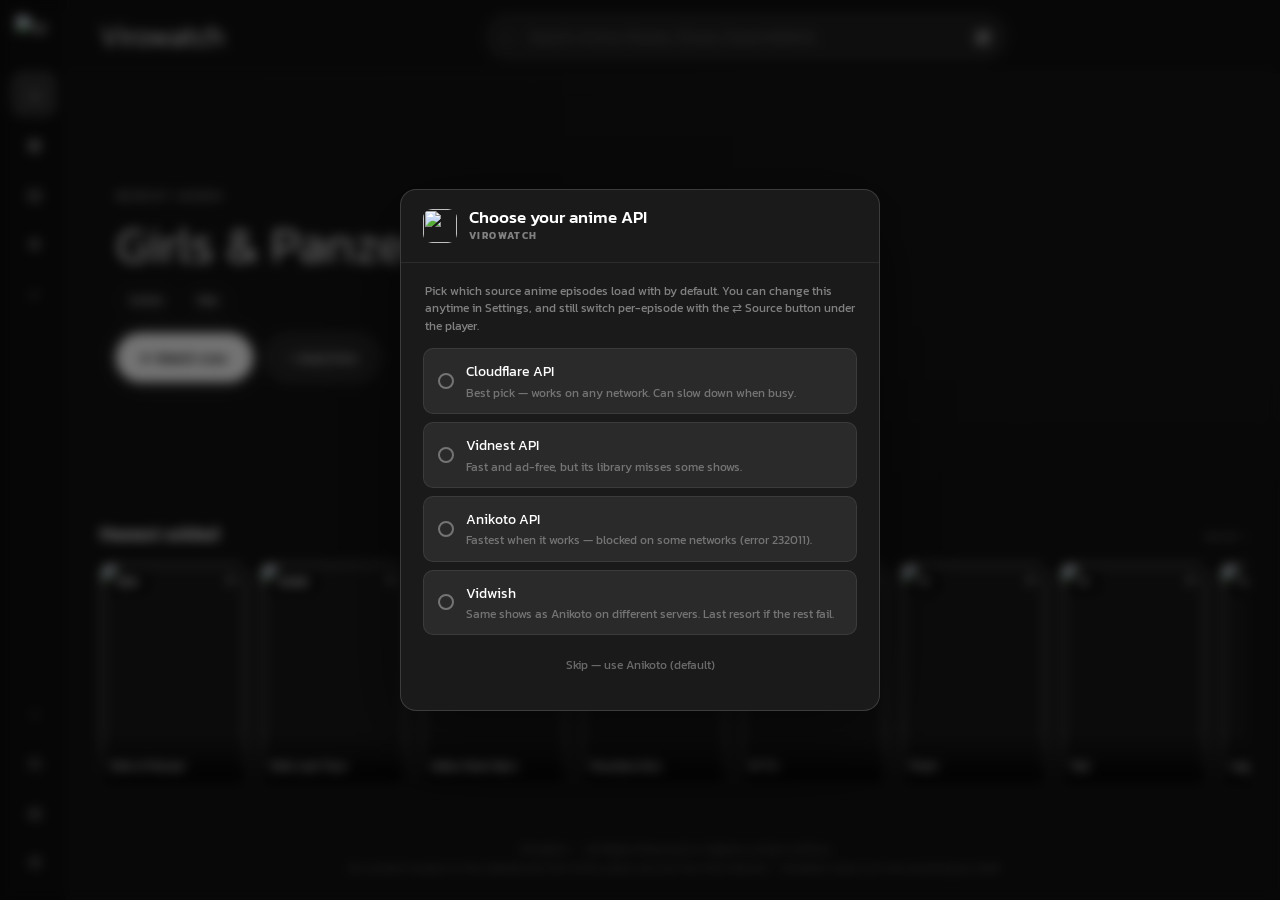
==== index.html @ 4e92940a "Add files via upload" ====
﻿<!doctype html>
<html lang="en">
    <head>
        <meta charset="UTF-8" />
        <meta name="referrer" content="no-referrer" />
        <meta name="viewport" content="width=device-width, initial-scale=1.0" />
        <title>Virowatch</title>
        <meta name="description" content="Watch anime, movies, and shows free — no signup. Stream everything in one place." />
        <meta property="og:type" content="website" />
        <meta property="og:site_name" content="Virowatch" />
        <meta property="og:title" content="Virowatch" />
        <meta property="og:description" content="Watch anime, movies, and shows free — no signup. Stream everything in one place." />
        <meta property="og:image" content="https://i.ibb.co/HfcvRBMD/virowatch-discord-icon-512.png" />
        <meta property="og:url" content="https://YOUR-USERNAME.github.io/YOUR-REPO/" />
        <meta name="theme-color" content="#121212" />
        <meta name="twitter:card" content="summary" />
        <meta name="twitter:title" content="Virowatch" />
        <meta name="twitter:description" content="Watch anime, movies, and shows free — no signup. Stream everything in one place." />
        <meta name="twitter:image" content="https://i.ibb.co/HfcvRBMD/virowatch-discord-icon-512.png" />
        <link rel="icon" href="https://i.ibb.co/HfcvRBMD/virowatch-discord-icon-512.png" />
        <link id="themeStylesheet" rel="stylesheet" href="virostyle.css" />
        <link rel="stylesheet" href="stylegui.css?v=8" />
        <script>
            (function () {
                var link = document.getElementById("themeStylesheet");
                if (!link) return;
                var THEME_HREF = {
                    auto: null,
                    "desktop-dark": "virostyle.css",
                    "desktop-light": "virostyle-light.css",
                    "mobile-dark": "virostyle2.css",
                    "mobile-light": "virostyle2-light.css",
                };
                function isMobileViewport() {
                    var w = window.innerWidth,
                        h = window.innerHeight;
                    return w <= 768 || w / h <= 9 / 16;
                }
                function resolveHref(key) {
                    if (key === "auto") {
                        return isMobileViewport()
                            ? "virostyle2.css"
                            : "virostyle.css";
                    }
                    // If it's a built-in key, map it to the file. Otherwise, treat it as a custom file path from the Style GUI.
                    return THEME_HREF[key] !== undefined
                        ? THEME_HREF[key]
                        : key;
                }
                var saved = localStorage.getItem("theme");
                if (!saved) {
                    // Removed the strict check so custom GUI paths are allowed
                    saved = "auto";
                    localStorage.setItem("theme", saved);
                }
                link.href = resolveHref(saved);
                // Home UI reads this to pick light/dark design tokens
                document.documentElement.setAttribute(
                    "data-vw-theme",
                    link.getAttribute("href") || "",
                );
            })();
        </script>
        <link
            rel="icon"
            href="https://i.ibb.co/HfcvRBMD/virowatch-discord-icon-512.png"
            type="image/png"
        />
        <link
            href="https://fonts.googleapis.com/css2?family=Kanit:wght@100;300;400;500;700&family=Rajdhani:wght@300;500;700&display=swap"
            rel="stylesheet"
        />
        <link rel="stylesheet" href="virohome.css?v=13" />
        <link rel="stylesheet" href="custom-player.css?v=4" />
        <link rel="stylesheet" href="vitv.css" />
    </head>
    <body>
        <!-- ── Settings popup (replaces the old slide-in sidebar) ── -->
        <div id="vwSettings" class="vws-overlay" aria-hidden="true">
            <div
                class="vws-modal"
                role="dialog"
                aria-modal="true"
                aria-label="Settings"
            >
                <div class="vws-header">
                    <img
                        src="https://i.ibb.co/HfcvRBMD/virowatch-discord-icon-512.png"
                        alt=""
                        class="vws-logo"
                    />
                    <div>
                        <div class="vws-title">Settings</div>
                        <div class="vws-sub">Virowatch</div>
                    </div>
                    <button
                        id="vwSettingsClose"
                        type="button"
                        class="vws-close"
                        aria-label="Close"
                    >
                        ×
                    </button>
                </div>
                <nav class="vws-body" id="vwSettingsNav">
                    <div class="vws-section">
                        <span class="app-sidebar-theme-label"
                            >🎨 Appearance</span
                        >
                        <div class="sg-search-wrap">
                            <svg
                                class="sg-search-icon"
                                viewBox="0 0 20 20"
                                fill="none"
                                xmlns="http://www.w3.org/2000/svg"
                            >
                                <circle
                                    cx="8.5"
                                    cy="8.5"
                                    r="5.5"
                                    stroke="currentColor"
                                    stroke-width="1.6"
                                />
                                <line
                                    x1="13"
                                    y1="13"
                                    x2="16.5"
                                    y2="16.5"
                                    stroke="currentColor"
                                    stroke-width="1.6"
                                    stroke-linecap="round"
                                />
                            </svg>
                            <input
                                type="text"
                                id="sgSearch"
                                class="sg-search"
                                placeholder="Search styles…"
                                autocomplete="off"
                                spellcheck="false"
                            />
                        </div>
                        <div id="sgGrid" class="sg-grid"></div>
                    </div>
                    <div class="vws-section">
                        <span class="app-sidebar-theme-label">Custom CSS</span>
                        <input
                            type="file"
                            id="app-custom-css-file"
                            accept=".css,text/css"
                            class="app-custom-css-file-input"
                            hidden
                        />
                        <button
                            type="button"
                            id="app-import-css-btn"
                            class="app-sidebar-import-btn"
                        >
                            Import CSS file
                        </button>
                        <div
                            id="app-custom-css-list"
                            class="app-sidebar-custom-list"
                        ></div>
                    </div>
                    <div class="vws-section">
                        <span class="app-sidebar-theme-label"
                            >▶ Anime API</span
                        >
                        <div class="vws-api-hint">
                            Which source anime episodes load with by default.
                            You can still switch per-episode with the buttons
                            under the player.
                        </div>
                        <div class="vws-api-list" id="vwApiList">
                            <button
                                type="button"
                                class="vws-api-opt"
                                data-api="cloudflare"
                            >
                                <span class="vws-api-radio"></span>
                                <span class="vws-api-text">
                                    <span class="vws-api-name"
                                        >Cloudflare API</span
                                    >
                                    <span class="vws-api-desc"
                                        >Best pick — works on any network. Can
                                        slow down when busy.</span
                                    >
                                </span>
                            </button>
                            <button
                                type="button"
                                class="vws-api-opt"
                                data-api="vidnest"
                            >
                                <span class="vws-api-radio"></span>
                                <span class="vws-api-text">
                                    <span class="vws-api-name"
                                        >Vidnest API</span
                                    >
                                    <span class="vws-api-desc"
                                        >Fast and ad-free, but its library
                                        misses some shows.</span
                                    >
                                </span>
                            </button>
                            <button
                                type="button"
                                class="vws-api-opt"
                                data-api="anikoto"
                            >
                                <span class="vws-api-radio"></span>
                                <span class="vws-api-text">
                                    <span class="vws-api-name"
                                        >Anikoto API</span
                                    >
                                    <span class="vws-api-desc"
                                        >Fastest when it works — blocked on
                                        some networks (error 232011).</span
                                    >
                                </span>
                            </button>
                            <button
                                type="button"
                                class="vws-api-opt"
                                data-api="vidwish"
                            >
                                <span class="vws-api-radio"></span>
                                <span class="vws-api-text">
                                    <span class="vws-api-name"
                                        >Vidwish</span
                                    >
                                    <span class="vws-api-desc"
                                        >Same shows as Anikoto on different
                                        servers. Last resort if the rest
                                        fail.</span
                                    >
                                </span>
                            </button>
                        </div>
                    </div>
                    <div class="vws-section">
                        <span class="app-sidebar-theme-label"
                            >📡 Live sports</span
                        >
                        <label class="vws-toggle-row" for="pitsportAutoToggle">
                            <span class="vws-toggle-text">
                                <span class="vws-toggle-title"
                                    >Auto-load PitSport</span
                                >
                                <span class="vws-toggle-sub"
                                    >Fetch live sports on startup. Off = loads
                                    the first time you open PitSport
                                    Live.</span
                                >
                            </span>
                            <input
                                type="checkbox"
                                id="pitsportAutoToggle"
                                class="vws-switch"
                            />
                        </label>
                    </div>
                    <div class="vws-section">
                        <span class="app-sidebar-theme-label"
                            >▸ Continue watching</span
                        >
                        <label class="vws-toggle-row" for="cwCountInput">
                            <span class="vws-toggle-text">
                                <span class="vws-toggle-title"
                                    >Items in the rail</span
                                >
                                <span class="vws-toggle-sub"
                                    >How many Continue watching entries the
                                    left rail shows. Default is
                                    3.</span
                                >
                            </span>
                            <input
                                type="number"
                                id="cwCountInput"
                                class="vws-num"
                                min="1"
                                step="1"
                            />
                        </label>
                        <label class="vws-toggle-row" for="autoResumeToggle">
                            <span class="vws-toggle-text">
                                <span class="vws-toggle-title"
                                    >Resume where you left off</span
                                >
                                <span class="vws-toggle-sub"
                                    >Opening a title you've watched before
                                    (search, grids, watchlist) jumps straight
                                    back to your last episode instead of
                                    episode 1.</span
                                >
                            </span>
                            <input
                                type="checkbox"
                                id="autoResumeToggle"
                                class="vws-switch"
                            />
                        </label>
                    </div>
                    <div class="vws-section">
                        <span class="app-sidebar-theme-label"
                            >⚗️ Experimental</span
                        >
                        <label class="vws-toggle-row" for="epGridToggle">
                            <span class="vws-toggle-text">
                                <span class="vws-toggle-title"
                                    >Episode block grid</span
                                >
                                <span class="vws-toggle-sub"
                                    >Shows with 30+ episodes show episodes as
                                    #1 #2… blocks instead of names, so you can
                                    jump to a specific one faster.
                                    Experimental.</span
                                >
                            </span>
                            <input
                                type="checkbox"
                                id="epGridToggle"
                                class="vws-switch"
                            />
                        </label>
                    </div>
                    <div class="vws-section">
                        <span class="app-sidebar-theme-label"
                            >📺 TV mode</span
                        >
                        <label class="vws-toggle-row" for="tvModeToggle">
                            <span class="vws-toggle-text">
                                <span class="vws-toggle-title"
                                    >Remote navigation (TV / console)</span
                                >
                                <span class="vws-toggle-sub"
                                    >Arrows move the highlight, OK selects.
                                    Hold any button ~4 seconds to reset back
                                    to the home page if you get stuck.</span
                                >
                            </span>
                            <input
                                type="checkbox"
                                id="tvModeToggle"
                                class="vws-switch"
                            />
                        </label>
                    </div>
                    <div class="vws-section">
                        <span class="app-sidebar-theme-label">Links</span>
                        <a
                            href="https://discord.gg/jdKvsPWNme"
                            target="_blank"
                            rel="noopener"
                            class="app-sidebar-import-btn app-sidebar-content-request"
                        >
                            <span
                                class="app-sidebar-btn-icon"
                                aria-hidden="true"
                            >
                                <img
                                    src="https://i.ibb.co/HfcvRBMD/virowatch-discord-icon-512.png"
                                    alt=""
                                />
                            </span>
                            <span class="app-sidebar-btn-text"
                                >Content Request</span
                            >
                        </a>
                        <button
                            onclick="refreshPage()"
                            type="button"
                            class="app-sidebar-import-btn"
                        >
                            Hard Refresh
                        </button>
                        <div class="bottom-text">
                            Press if New Content doesnt show up
                        </div>
                        <script>
                            function refreshPage() {
                                window.location.reload(true);
                            }
                        </script>
                    </div>
                    <div class="vws-section vws-legal">
                        <span class="app-sidebar-theme-label"
                            >⚖ Legal &amp; contact</span
                        >
                        <p class="vws-legal-text">
                            Virowatch does not host, own, upload or store any
                            of the content shown on this site. All media is
                            provided and hosted by third-party services, and
                            all metadata (titles, posters, descriptions) comes
                            from public APIs such as AniList and TMDB.
                            Virowatch has no control over, and assumes no
                            responsibility for, content hosted by those
                            third parties.
                        </p>
                        <p class="vws-legal-text">
                            Copyright holders: if you believe content
                            accessible through this site infringes your
                            rights and want it removed (DMCA / takedown
                            requests), or for any other legal inquiry,
                            contact us and we will respond as soon as
                            possible.
                        </p>
                        <a
                            href="mailto:Virowatch19@inbox.lv?subject=Takedown%20request"
                            class="app-sidebar-import-btn vws-legal-mail"
                        >
                            <span
                                class="app-sidebar-btn-icon"
                                aria-hidden="true"
                                >✉</span
                            >
                            <span class="app-sidebar-btn-text"
                                >Virowatch19@inbox.lv</span
                            >
                        </a>
                        <div class="bottom-text">
                            Takedown &amp; copyright contact — include the
                            title and a link to the content in question.
                        </div>
                    </div>
                    <!-- watchlist.js appends its Watchlist section here -->
                </nav>
            </div>
        </div>

        <!-- ── Slim rail — hover to expand; continue watching lives here ── -->
        <nav class="rail">
            <div class="rail-brand" id="railBrand">
                <img
                    src="https://i.ibb.co/HfcvRBMD/virowatch-discord-icon-512.png"
                    alt="Virowatch"
                />
                <span class="rail-label">Virowatch</span>
            </div>
            <button
                class="rail-item active"
                id="railHomeBtn"
                data-rail-id="home"
                type="button"
                title="Home"
            >
                <span class="icon">⌂</span
                ><span class="rail-label">Home</span>
            </button>
            <button
                class="rail-item"
                data-cat="lunora"
                type="button"
                title="Movies"
            >
                <span class="icon">▣</span
                ><span class="rail-label">Movies</span>
            </button>
            <button
                class="rail-item"
                data-cat="shows"
                type="button"
                title="TV Shows"
            >
                <span class="icon">▤</span
                ><span class="rail-label">TV Shows</span>
            </button>
            <button
                class="rail-item"
                data-cat="anime"
                type="button"
                title="Anime"
            >
                <span class="icon">❋</span
                ><span class="rail-label">Anime</span>
            </button>
            <button
                class="rail-item"
                id="railWatchlistBtn"
                data-rail-id="watchlist"
                type="button"
                title="Watchlist"
            >
                <span class="icon">✓</span
                ><span class="rail-label">Watchlist</span>
            </button>

            <!-- continue watching (filled by virohome.js) -->
            <div class="rail-cw" id="railCw" style="display: none">
                <div class="rail-cw-head">
                    <span class="rail-label">Continue watching</span>
                    <span class="collapsed-icon">▶</span>
                </div>
                <div class="rail-cw-items" id="railCwItems"></div>
            </div>

            <div class="rail-spacer"></div>
            <button
                class="rail-item"
                id="railAniListBtn"
                type="button"
                title="AniList account"
            >
                <span class="icon" id="railAniListIcon">◍</span
                ><span class="rail-label" id="railAniListLabel">AniList</span>
            </button>
            <button
                class="rail-item"
                id="railSettingsBtn"
                type="button"
                title="Settings &amp; themes"
            >
                <span class="icon">⚙</span
                ><span class="rail-label">Settings &amp; themes</span>
            </button>
        </nav>

        <div class="main">
            <!-- ── Sticky header ── -->
            <header class="header">
                <span class="brand" id="headerBrand">Virowatch</span>
                <div class="search-area">
                    <div class="search-field">
                        <span class="glass">⌕</span>
                        <input
                            type="text"
                            id="searchInput"
                            placeholder="Search Anime, Movies, Shows, Paste IMDB ID..."
                        />
                        <button
                            id="searchClear"
                            class="search-clear-btn"
                            type="button"
                            aria-label="Clear search"
                        >
                            ×
                        </button>
                    </div>
                </div>
            </header>

            <!-- ── Home: hero (featured = newest #1) + newest grid + live sports ── -->
            <div id="hero">
                <section class="hero" id="heroBanner">
                    <div class="hero-art" id="heroArt"></div>
                    <div class="hero-scrim"></div>
                    <div class="hero-content">
                        <span class="hero-kicker">Newest added</span>
                        <h1 class="hero-title" id="heroTitle"></h1>
                        <div class="hero-tags" id="heroTags"></div>
                        <div class="hero-actions">
                            <button
                                class="btn-primary"
                                id="heroWatchBtn"
                                type="button"
                            >
                                ▶ Watch now
                            </button>
                            <button
                                class="btn-ghost"
                                id="heroWlBtn"
                                type="button"
                            >
                                + Watchlist
                            </button>
                        </div>
                    </div>
                </section>

                <section class="home-section newest-section">
                    <div class="section-head">
                        <h2>Newest added</h2>
                        <a class="more" id="newestSeeAll">see all →</a>
                    </div>
                    <div id="newestAddedList" class="poster-grid"></div>
                </section>

                <!-- Airing soon strip (filled by airing.js from AniList) -->
                <section
                    class="sports airing"
                    id="airingStrip"
                    style="display: none"
                ></section>

                <!-- Live sports strip (filled by virohome.js from PitSport) -->
                <section
                    class="sports"
                    id="sportsStrip"
                    style="display: none"
                ></section>
            </div>

            <div
                id="categoryNavBar"
                class="category-nav-bar"
                style="display: none"
            >
                <button class="cat-nav-btn" data-cat="lunora">Movies</button>
                <button class="cat-nav-btn" data-cat="shows">TV Shows</button>
                <button class="cat-nav-btn" data-cat="anime">Anime</button>
            </div>

            <div
                class="movie-list-wrapper"
                id="movieListWrapper"
                style="display: none"
            >
                <div class="movie-list" id="movieList"></div>
            </div>

            <div
                class="episode-container"
                id="episodeContainer"
                style="display: none"
            >
                <!-- Modal header: back · title · dubbed -->
                <div class="modal-header">
                    <a href="#" class="modal-back-btn" id="backToCategory"
                        >← Back</a
                    >
                    <span id="nowPlayingTitle" class="modal-title"></span>
                    <div class="modal-header-actions">
                        <a
                            href="#"
                            class="button"
                            id="popOutBtn"
                            title="Pop out — keep watching in a floating window while you browse"
                            >⧉ Pop out</a
                        >
                        <a href="#" class="button dubbed-toggle">Dubbed</a>
                    </div>
                </div>
                <!-- Modal body: video player + episode sidebar -->
                <div class="modal-body">
                    <div class="player">
                        <div id="videoSpinner" class="spinner"></div>
                        <iframe
                            id="videoPlayer"
                            src=""
                            allowfullscreen
                            allow="autoplay; fullscreen; encrypted-media; picture-in-picture"
                            class="fade-out"
                        ></iframe>
                        <div class="player-controls">
                            <a href="#" class="button" id="prevEpisode"
                                >← Prev</a
                            >
                            <a href="#" class="button" id="nextEpisode"
                                >Next →</a
                            >
                            <div id="downloadContainer"></div>
                        </div>
                    </div>
                    <div class="sidebar" id="episodeSidebar">
                        <div id="seasonSelectorContainer"></div>
                        <div id="episodeListContainer"></div>
                    </div>
                </div>
            </div>

            <!-- ── Footer disclaimer ── -->
            <footer class="footer">
                Virowatch — All Rights Reserved to Original content Authors<br />All
                content hosted on this website are from third-party sources
                from the internet - Virowatch does not host anything by itself.
            </footer>
        </div>

        <script src="pitsport-live.js?v=3"></script>
        <script src="stylegui.js"></script>
        <script src="shows.js"></script>
        <script src="anime.js"></script>
        <script src="lunora-loader.js"></script>
        <script src="content.js?v=18"></script>
        <script src="custom-player-ui.js?v=7"></script>
        <script src="anikoto-loader.js?v=9"></script>
        <script src="vidnest-loader.js?v=15"></script>
        <script src="megaplay-backup.js?v=25"></script>
        <script src="popout-player.js?v=1"></script>
        <script src="deeplink.js?v=2" defer></script>
        <script src="iptv.js?v=3"></script>
        <script src="rumble-party.js?v=1"></script>
        <script src="sidebar.js?v=5"></script>
        <script src="anime-api.js?v=5"></script>
        <script src="rumble-source.js?v=2"></script>
        <script src="watchlist.js?v=4"></script>
        <script src="anilist.js?v=4"></script>
        <script src="virohome.js?v=7"></script>
        <script src="hover-info.js?v=2"></script>
        <script src="airing.js?v=3"></script>
        <script src="randomizer.js?v=4"></script>
        <script src="history.js?v=1"></script>
        <script src="watchparty.js?v=4"></script>
        <script src="comments.js?v=8"></script>
        <script src="social.js?v=17"></script>
        <script src="tv-nav.js?v=6"></script>
    </body>
</html>
---- virostyle.css ----
﻿/* === Virowatch Desktop - Dark mode (Restored Colors) === */
.bottom-text {
    margin-bottom: 20px;
    text-align: center;
    opacity: 0.7;
    font-size: 14px;
}
* {
    margin: 0;
    padding: 0;
    box-sizing: border-box;
    font-family: "Kanit", sans-serif;
}

body {
    background-color: #121212;
    color: #eaeaea;
    overflow-x: hidden;
    line-height: 1.6;
}

/* === Scrollbar Styling === */
::-webkit-scrollbar {
    width: 8px;
    height: 8px;
}
::-webkit-scrollbar-thumb {
    background: #555;
    border-radius: 4px;
}
::-webkit-scrollbar-track {
    background: #1a1a1a;
}

.episode-container {
    overflow: visible;
}

/* === Category Nav Bar === */
.category-nav-bar {
    display: flex;
    gap: 8px;
    flex-wrap: wrap;
    margin-bottom: 16px;
}
.cat-nav-btn {
    padding: 7px 18px;
    border-radius: 99px;
    border: 1px solid rgba(255, 255, 255, 0.1);
    background: rgba(255, 255, 255, 0.05);
    color: rgba(255, 255, 255, 0.65);
    font-family: "Kanit", sans-serif;
    font-size: 0.88rem;
    font-weight: 400;
    cursor: pointer;
    transition:
        background 0.2s ease,
        color 0.2s ease,
        border-color 0.2s ease;
    -webkit-tap-highlight-color: transparent;
}
.cat-nav-btn:hover {
    background: rgba(255, 255, 255, 0.1);
    color: #ffffff;
}
.cat-nav-btn.active {
    background: rgba(255, 255, 255, 0.15);
    border-color: rgba(255, 255, 255, 0.3);
    color: #ffffff;
    font-weight: 500;
}

.movie-list-wrapper {
    margin-bottom: 20px;
    position: relative;
    z-index: 2;
}

.movie-list {
    display: grid;
    grid-template-columns: repeat(auto-fill, minmax(130px, 1fr));
    gap: 14px;
    padding: 5px 0;
}

.movie-item {
    width: 100%;
    height: auto;
    aspect-ratio: 2/3;
    background-color: #1f1f1f;
    border-radius: 12px;
    box-shadow: 0 4px 10px rgba(0, 0, 0, 0.4);
    overflow: hidden;
    cursor: pointer;
    position: relative;
    transition:
        transform 0.25s ease,
        box-shadow 0.3s ease;
    border: 1px solid #1f1f1f;
}
.movie-item:hover {
    transform: scale(1.07);
    box-shadow: 0 6px 18px rgba(0, 0, 0, 0.6);
}
.movie-item img {
    width: 100%;
    height: 100%;
    object-fit: cover;
    border-radius: 12px;
    transition: opacity 0.3s ease;
}
.movie-item p {
    position: absolute;
    bottom: 0;
    width: 100%;
    background: rgba(0, 0, 0, 0.65);
    font-size: 0.85rem;
    font-weight: 300;
    color: #eee;
    text-align: center;
    padding: 6px 4px;
    border-radius: 0 0 12px 12px;
    backdrop-filter: blur(3px);
}

/* === Episode Modal === */
.episode-container {
    position: fixed;
    inset: 0;
    z-index: 200;
    background: #121212;
    display: flex;
    flex-direction: column;
    overflow: hidden;
}
body.modal-open {
    overflow: hidden;
}

.modal-header {
    display: flex;
    align-items: center;
    gap: 12px;
    padding: 10px 16px;
    background: rgba(26, 26, 26, 0.85);
    border-bottom: 1px solid rgba(255, 255, 255, 0.08);
    flex-shrink: 0;
    backdrop-filter: blur(8px);
    -webkit-backdrop-filter: blur(8px);
}
.modal-back-btn {
    flex-shrink: 0;
    padding: 7px 14px;
    border-radius: 8px;
    background: #1a1a1a;
    border: 1px solid #333;
    color: #eee;
    font-family: "Kanit", sans-serif;
    font-size: 0.88rem;
    text-decoration: none;
    cursor: pointer;
    transition: background 0.2s;
    -webkit-tap-highlight-color: transparent;
}
.modal-back-btn:hover {
    background: #333;
}
.modal-title {
    flex: 1;
    font-family: "Kanit", sans-serif;
    font-size: 1rem;
    font-weight: 500;
    color: #eee;
    white-space: nowrap;
    overflow: hidden;
    text-overflow: ellipsis;
}
.modal-header-actions {
    flex-shrink: 0;
    display: flex;
    gap: 8px;
}
.modal-body {
    flex: 1;
    display: flex;
    overflow: hidden;
    min-height: 0;
}
.sidebar {
    width: 260px;
    flex-shrink: 0;
    overflow-y: auto;
    background: #2b2b2b;
    border-left: 1px solid rgba(255, 255, 255, 0.08);
    padding: 12px;
}
.episode {
    padding: 10px;
    border-radius: 5px;
    margin-bottom: 10px;
    background: #1a1a1a;
    cursor: pointer;
    transition: all 0.3s ease;
    border: 1px solid #333;
    color: #eee;
}
.episode:hover {
    transform: scale(1.03);
    background-color: #3b3b3b;
}
.episode.active {
    background: #444;
}

/* === Player Container === */
.player {
    flex: 1;
    background: #000;
    display: flex;
    flex-direction: column;
    min-width: 0;
    position: relative;
}

iframe#videoPlayer {
    flex: 1;
    width: 100%;
    min-height: 200px;
    border: none;
    background-color: #000;
    transition: opacity 0.3s ease;
}

.spinner {
    position: absolute;
    top: 40%;
    left: 50%;
    transform: translate(-50%, -50%);
    width: 60px;
    height: 60px;
    border: 6px solid #555;
    border-top-color: #ccc;
    border-radius: 50%;
    animation: spin 1s linear infinite;
    display: none;
    z-index: 10;
}

/* === Player Controls Bar === */
.player-controls {
    flex-shrink: 0;
    display: flex;
    align-items: center;
    gap: 8px;
    padding: 10px 14px;
    background: rgba(0, 0, 0, 0.2);
    border-top: 1px solid rgba(255, 255, 255, 0.08);
    flex-wrap: wrap;
}

.button {
    padding: 10px 20px;
    border-radius: 25px;
    background: linear-gradient(145deg, #2b2b2b, #1e1e1e);
    color: #eaeaea;
    font-size: 1rem;
    text-decoration: none;
    border: none;
    transition: all 0.3s ease;
    cursor: pointer;
    box-shadow: 0 2px 6px rgba(0, 0, 0, 0.4);
}
.button:hover {
    background: #3a3a3a;
    transform: translateY(-2px);
}
.button.dubbed-toggle.active {
    background: #666;
    color: white;
    font-weight: bold;
}

#downloadContainer {
    display: flex;
    justify-content: center;
    gap: 10px;
    flex-wrap: wrap;
    margin-top: 15px;
    width: 100%;
}

.fade-out {
    opacity: 0;
    transition: opacity 0.3s ease;
}
.fade-transition {
    opacity: 0;
    transition: opacity 0.3s ease;
}
.fade-transition.show {
    opacity: 1;
}

@keyframes spin {
    100% {
        transform: translate(-50%, -50%) rotate(360deg);
    }
}
@keyframes fadeInUp {
    from {
        opacity: 0;
        transform: translateY(15px);
    }
    to {
        opacity: 1;
        transform: translateY(0);
    }
}
.section-animate {
    animation: fadeInUp 0.6s ease forwards;
}

@media (max-width: 768px) {
    .movie-list {
        grid-template-columns: repeat(auto-fill, minmax(100px, 1fr));
        gap: 10px;
    }
    .modal-body {
        flex-direction: column;
    }
    .sidebar {
        width: 100%;
        border-left: none;
        border-top: 1px solid rgba(255, 255, 255, 0.08);
        max-height: 180px;
        flex-shrink: 0;
    }
    .modal-header {
        padding: 8px 12px;
        gap: 8px;
    }
    .modal-title {
        font-size: 0.88rem;
    }
    .modal-back-btn {
        padding: 5px 10px;
        font-size: 0.82rem;
    }
    .player-controls {
        padding: 8px 10px;
        gap: 6px;
    }
}

html {
    scroll-behavior: smooth;
}
p,
span,
label,
button,
input,
textarea,
div,
h1,
h2,
h3,
h4,
h5,
h6 {
    word-wrap: break-word;
    overflow-wrap: break-word;
    white-space: normal;
}

#seasonSelector, #epRangeSelector {
    background: #1a1a1a;
    color: #eaeaea;
    font-weight: 300;
    border: none;
    border-radius: 10px;
    padding: 10px 14px;
    margin-bottom: 10px;
    width: 100%;
    font-size: 1rem;
    box-sizing: border-box;
    cursor: pointer;
    transition:
        background-color 0.3s ease,
        transform 0.2s ease;
    box-shadow: 0 2px 8px rgba(0, 0, 0, 0.5);
}
#seasonSelector:hover, #epRangeSelector:hover,
#seasonSelector:focus, #epRangeSelector:focus {
    background-color: #333;
    outline: none;
    transform: scale(1.02);
}

/* full-screen modal — height constraints removed */
.movie-item,
.button,
.episode,
#seasonSelector, #epRangeSelector {
    opacity: 0;
    animation: simpleAppear 0.8s ease-out forwards;
    transition: all 0.2s cubic-bezier(0.165, 0.84, 0.44, 1);
}
@keyframes simpleAppear {
    from {
        opacity: 0;
    }
    to {
        opacity: 1;
    }
}

/* =====================================================
   VIROWATCH CSS PATCH — add to ALL theme CSS files
   These replace the inline styles removed from the HTML
   ===================================================== */
---- stylegui.css ----
/* ═══════════════════════════════════════════════════════════════════
   Virowatch Settings popup + Style GUI — v4.0
   Centered modal (replaces the old slide-in sidebar); the style list
   is a searchable grid inside it. Colors come from the --vw-* tokens
   defined in virohome.css so light/dark themes both work.
   ═══════════════════════════════════════════════════════════════════ */

/* ─── Overlay + modal shell ─────────────────────────────────────────── */
.vws-overlay {
  position: fixed;
  inset: 0;
  z-index: 1000;
  display: flex;
  align-items: center;
  justify-content: center;
  padding: 24px;
  background: rgba(0, 0, 0, 0.55);
  backdrop-filter: blur(6px);
  -webkit-backdrop-filter: blur(6px);
  opacity: 0;
  visibility: hidden;
  transition: opacity 0.25s ease, visibility 0.25s;
}
.vws-overlay.vws-open {
  opacity: 1;
  visibility: visible;
}

.vws-modal {
  width: min(680px, 100%);
  max-height: min(82vh, 760px);
  display: flex;
  flex-direction: column;
  background: var(--vw-panel, #1a1a1a);
  border: 1px solid var(--vw-border-strong, rgba(255, 255, 255, 0.15));
  border-radius: 16px;
  box-shadow: 0 24px 80px rgba(0, 0, 0, 0.5);
  overflow: hidden;
  transform: translateY(14px) scale(0.98);
  transition: transform 0.25s var(--vw-ease, ease);
}
.vws-overlay.vws-open .vws-modal {
  transform: none;
}

/* ─── Header ────────────────────────────────────────────────────────── */
.vws-header {
  display: flex;
  align-items: center;
  gap: 12px;
  padding: 18px 22px;
  border-bottom: 1px solid var(--vw-border, rgba(255, 255, 255, 0.08));
  flex-shrink: 0;
}
.vws-logo {
  width: 34px;
  height: 34px;
  border-radius: 9px;
  object-fit: cover;
}
.vws-title {
  font-size: 1.05rem;
  font-weight: 500;
  color: var(--vw-text-strong, #fff);
  line-height: 1.2;
}
.vws-sub {
  font-size: 0.62rem;
  font-weight: 700;
  letter-spacing: 0.14em;
  text-transform: uppercase;
  color: var(--vw-muted, rgba(255, 255, 255, 0.45));
}
.vws-close {
  margin-left: auto;
  width: 32px;
  height: 32px;
  padding: 0;
  border: 1px solid var(--vw-chip-border, rgba(255, 255, 255, 0.16));
  border-radius: 50%;
  background: var(--vw-chip-bg, rgba(255, 255, 255, 0.08));
  color: var(--vw-text, #eaeaea);
  font-size: 1.15rem;
  line-height: 1;
  cursor: pointer;
  display: flex;
  align-items: center;
  justify-content: center;
  transition: background 0.2s, color 0.2s, border-color 0.2s;
  -webkit-tap-highlight-color: transparent;
}
.vws-close:hover {
  background: var(--vw-hover-strong, rgba(255, 255, 255, 0.14));
  border-color: var(--vw-active-border, rgba(255, 255, 255, 0.2));
  color: var(--vw-text-strong, #fff);
}

/* ─── Scrollable body + sections ────────────────────────────────────── */
.vws-body {
  flex: 1;
  overflow-y: auto;
  overflow-x: hidden;
  padding: 20px 22px 26px;
  scrollbar-width: thin;
  scrollbar-color: var(--vw-border-strong, rgba(255, 255, 255, 0.15)) transparent;
}
.vws-body::-webkit-scrollbar {
  width: 4px;
}
.vws-body::-webkit-scrollbar-thumb {
  background: var(--vw-border-strong, rgba(255, 255, 255, 0.15));
  border-radius: 2px;
}
.vws-section {
  margin-bottom: 14px;
  padding: 16px 16px 18px;
  background: var(--vw-input-bg, rgba(255, 255, 255, 0.04));
  border: 1px solid var(--vw-border, rgba(255, 255, 255, 0.08));
  border-radius: 12px;
  transition: border-color 0.2s ease;
}
.vws-section:hover {
  border-color: var(--vw-border-strong, rgba(255, 255, 255, 0.15));
}
.vws-section:last-child {
  margin-bottom: 0;
}

/* ─── Anime API picker (settings section + first-run popup) ─────────── */
.vws-api-hint {
  margin: 0 0 12px;
  padding: 0 2px;
  font-size: 0.74rem;
  line-height: 1.5;
  color: var(--vw-muted, rgba(255, 255, 255, 0.5));
}
.vws-api-list {
  display: flex;
  flex-direction: column;
  gap: 8px;
}
.vws-api-opt {
  display: flex;
  align-items: center;
  gap: 12px;
  width: 100%;
  padding: 12px 14px;
  background: var(--vw-input-bg, rgba(255, 255, 255, 0.05));
  border: 1px solid var(--vw-border, rgba(255, 255, 255, 0.1));
  border-radius: 10px;
  color: inherit;
  font: inherit;
  text-align: left;
  cursor: pointer;
  transition: background 0.18s ease, border-color 0.18s ease;
  -webkit-tap-highlight-color: transparent;
}
.vws-api-opt:hover {
  background: var(--vw-hover-strong, rgba(255, 255, 255, 0.1));
  border-color: var(--vw-border-strong, rgba(255, 255, 255, 0.18));
}
.vws-api-radio {
  flex-shrink: 0;
  width: 16px;
  height: 16px;
  border-radius: 50%;
  border: 2px solid var(--vw-muted-2, rgba(255, 255, 255, 0.35));
  position: relative;
  transition: border-color 0.15s ease;
}
.vws-api-opt.vws-api-active {
  background: var(--vw-hover-strong, rgba(255, 255, 255, 0.1));
  border-color: var(--vw-accent-bg, #e5e7eb);
}
.vws-api-opt.vws-api-active .vws-api-radio {
  border-color: var(--vw-accent-bg, #e5e7eb);
}
.vws-api-opt.vws-api-active .vws-api-radio::after {
  content: "";
  position: absolute;
  inset: 2px;
  border-radius: 50%;
  background: var(--vw-accent-bg, #e5e7eb);
}
.vws-api-text {
  flex: 1;
  min-width: 0;
  display: flex;
  flex-direction: column;
  gap: 2px;
}
.vws-api-name {
  font-size: 0.85rem;
  color: var(--vw-text-strong, rgba(255, 255, 255, 0.92));
}
.vws-api-desc {
  font-size: 0.72rem;
  line-height: 1.4;
  color: var(--vw-muted-2, rgba(255, 255, 255, 0.4));
}
/* First-run variant: narrower modal, borderless option cards sit on the
   modal background directly (no .vws-section card around them). */
.vws-api-modal {
  width: min(480px, 100%);
  max-height: min(88vh, 640px);
}
.vws-api-skip {
  display: block;
  width: 100%;
  margin-top: 12px;
  padding: 9px 12px;
  background: none;
  border: none;
  border-radius: 8px;
  color: var(--vw-muted-2, rgba(255, 255, 255, 0.35));
  font: inherit;
  font-size: 0.74rem;
  text-align: center;
  cursor: pointer;
  transition: color 0.15s ease;
}
.vws-api-skip:hover {
  color: var(--vw-text, #eaeaea);
}

/* ─── Legal & contact section ───────────────────────────────────────── */
.vws-legal-text {
  margin: 0 0 10px;
  font-size: 0.74rem;
  line-height: 1.55;
  color: var(--vw-muted, rgba(255, 255, 255, 0.5));
}
.vws-legal-mail {
  text-decoration: none;
}
.vws-legal-mail .app-sidebar-btn-icon {
  font-size: 0.95rem;
  line-height: 1;
}
/* Watchlist section injected by watchlist.js — match the card look */
.vws-body .app-sidebar-custom-section {
  margin-top: 14px;
  padding: 16px 16px 18px;
  background: var(--vw-input-bg, rgba(255, 255, 255, 0.04));
  border: 1px solid var(--vw-border, rgba(255, 255, 255, 0.08));
  border-radius: 12px;
}

/* ─── Section label (shared with the injected Watchlist section) ───── */
.app-sidebar-theme-label {
  display: flex;
  align-items: center;
  gap: 6px;
  padding: 0 2px 10px;
  font-family: "Kanit", sans-serif;
  font-size: 0.66rem;
  font-weight: 700;
  letter-spacing: 0.12em;
  text-transform: uppercase;
  color: var(--vw-muted-2, rgba(255, 255, 255, 0.35));
}

/* ─── Toggle rows (e.g. PitSport auto-load) ─────────────────────────── */
.vws-toggle-row {
  display: flex;
  align-items: center;
  gap: 14px;
  cursor: pointer;
  padding: 2px 2px 0;
}
.vws-toggle-text {
  flex: 1;
  min-width: 0;
  display: flex;
  flex-direction: column;
  gap: 3px;
}
.vws-toggle-title {
  font-size: 0.85rem;
  color: var(--vw-text-strong, rgba(255, 255, 255, 0.92));
}
.vws-toggle-sub {
  font-size: 0.72rem;
  line-height: 1.35;
  color: var(--vw-muted-2, rgba(255, 255, 255, 0.35));
}
.vws-switch {
  appearance: none;
  -webkit-appearance: none;
  flex-shrink: 0;
  width: 38px;
  height: 22px;
  border-radius: 11px;
  background: var(--vw-input-bg, rgba(255, 255, 255, 0.07));
  border: 1px solid var(--vw-border-strong, rgba(255, 255, 255, 0.15));
  position: relative;
  cursor: pointer;
  transition: background 0.15s ease;
}
.vws-switch::after {
  content: "";
  position: absolute;
  top: 2px;
  left: 2px;
  width: 16px;
  height: 16px;
  border-radius: 50%;
  background: var(--vw-muted, rgba(255, 255, 255, 0.55));
  transition: transform 0.15s ease, background 0.15s ease;
}
.vws-switch:checked {
  background: var(--vw-accent-bg, #e5e7eb);
  border-color: transparent;
}
.vws-switch:checked::after {
  transform: translateX(16px);
  background: var(--vw-accent-fg, #111);
}

/* ─── Number field (e.g. Continue-watching count) ───────────────────── */
.vws-num {
  flex-shrink: 0;
  width: 58px;
  padding: 6px 8px;
  border-radius: 8px;
  background: var(--vw-input-bg, rgba(255, 255, 255, 0.07));
  border: 1px solid var(--vw-border-strong, rgba(255, 255, 255, 0.15));
  color: var(--vw-text-strong, rgba(255, 255, 255, 0.92));
  font: inherit;
  font-size: 0.85rem;
  text-align: center;
}
.vws-num:focus {
  outline: none;
  border-color: var(--vw-accent-bg, #e5e7eb);
}

/* ─── Style search ──────────────────────────────────────────────────── */
.sg-search-wrap {
  position: relative;
  margin-bottom: 10px;
}
.sg-search-icon {
  position: absolute;
  left: 12px;
  top: 50%;
  transform: translateY(-50%);
  width: 14px;
  height: 14px;
  color: var(--vw-muted-2, rgba(255, 255, 255, 0.35));
  pointer-events: none;
}
.sg-search {
  width: 100%;
  padding: 10px 12px 10px 34px;
  background: var(--vw-input-bg, rgba(255, 255, 255, 0.07));
  border: 1px solid var(--vw-input-border, rgba(255, 255, 255, 0.1));
  border-radius: 99px;
  color: var(--vw-text, #eaeaea);
  font-family: "Kanit", sans-serif;
  font-size: 0.9rem;
  font-weight: 300;
  outline: none;
  box-sizing: border-box;
  transition: background 0.2s, border-color 0.2s;
  -webkit-tap-highlight-color: transparent;
}
.sg-search::placeholder {
  color: var(--vw-faint, rgba(255, 255, 255, 0.3));
}
.sg-search:focus {
  border-color: var(--vw-input-border-focus, rgba(255, 255, 255, 0.3));
}

/* ─── Style list (scrolls inside the section) ───────────────────────── */
.sg-grid {
  display: grid;
  grid-template-columns: repeat(auto-fill, minmax(260px, 1fr));
  gap: 8px;
  max-height: 380px;
  overflow-y: auto;
  overflow-x: hidden;
  padding: 2px;
  scrollbar-width: thin;
  scrollbar-color: var(--vw-border-strong, rgba(255, 255, 255, 0.15)) transparent;
}
.sg-grid::-webkit-scrollbar {
  width: 4px;
}
.sg-grid::-webkit-scrollbar-thumb {
  background: var(--vw-border-strong, rgba(255, 255, 255, 0.15));
  border-radius: 2px;
}

.sg-empty {
  grid-column: 1 / -1;
  padding: 32px 0;
  text-align: center;
  color: var(--vw-faint, rgba(255, 255, 255, 0.3));
  font-family: "Kanit", sans-serif;
  font-size: 0.82rem;
  font-weight: 300;
}

/* ─── Style card ────────────────────────────────────────────────────── */
.sg-card {
  background: var(--vw-chip-bg, rgba(255, 255, 255, 0.08));
  border: 1px solid var(--vw-border, rgba(255, 255, 255, 0.08));
  border-radius: 10px;
  padding: 10px 12px;
  cursor: default;
  transition: background 0.2s, border-color 0.2s;
  -webkit-tap-highlight-color: transparent;
}
.sg-card:hover {
  background: var(--vw-hover, rgba(255, 255, 255, 0.1));
  border-color: var(--vw-border-strong, rgba(255, 255, 255, 0.15));
}
.sg-card--active {
  background: var(--vw-hover-strong, rgba(255, 255, 255, 0.14));
  border-color: var(--vw-active-border, rgba(255, 255, 255, 0.2));
}

.sg-card-body {
  display: flex;
  flex-direction: column;
  gap: 4px;
  height: 100%;
}
.sg-card-name {
  font-family: "Kanit", sans-serif;
  font-size: 0.9rem;
  font-weight: 500;
  color: var(--vw-text-strong, #fff);
  line-height: 1.2;
  display: flex;
  align-items: center;
  justify-content: space-between;
  gap: 8px;
}
.sg-card--active .sg-card-name::after {
  content: "Active";
  font-size: 0.6rem;
  font-weight: 700;
  letter-spacing: 0.1em;
  text-transform: uppercase;
  color: var(--vw-muted, rgba(255, 255, 255, 0.5));
  border: 1px solid var(--vw-active-border, rgba(255, 255, 255, 0.2));
  padding: 1px 7px;
  border-radius: 99px;
  flex-shrink: 0;
}
.sg-card-desc {
  font-family: "Kanit", sans-serif;
  font-size: 0.74rem;
  font-weight: 300;
  color: var(--vw-muted, rgba(255, 255, 255, 0.38));
  line-height: 1.4;
}
.sg-card-actions {
  display: flex;
  gap: 6px;
  margin-top: auto;
  padding-top: 8px;
}

.sg-btn {
  flex: 1;
  padding: 7px 10px;
  border-radius: 99px;
  font-family: "Kanit", sans-serif;
  font-size: 0.78rem;
  font-weight: 500;
  cursor: pointer;
  transition: background 0.2s, border-color 0.2s, transform 0.1s;
  -webkit-tap-highlight-color: transparent;
}
.sg-btn:active {
  transform: scale(0.97);
}
.sg-btn-apply {
  background: var(--vw-chip-bg, rgba(255, 255, 255, 0.12));
  border: 1px solid var(--vw-chip-border, rgba(255, 255, 255, 0.2));
  color: var(--vw-text, #eaeaea);
}
.sg-btn-apply:hover {
  background: var(--vw-hover-strong, rgba(255, 255, 255, 0.2));
  border-color: var(--vw-active-border, rgba(255, 255, 255, 0.3));
  color: var(--vw-text-strong, #fff);
}
.sg-btn-download {
  flex: 0 0 auto;
  padding: 7px 10px;
  background: transparent;
  border: 1px solid var(--vw-border, rgba(255, 255, 255, 0.12));
  color: var(--vw-muted, rgba(255, 255, 255, 0.4));
}
.sg-btn-download:hover {
  background: var(--vw-hover, rgba(255, 255, 255, 0.08));
  border-color: var(--vw-border-strong, rgba(255, 255, 255, 0.2));
  color: var(--vw-text, rgba(255, 255, 255, 0.75));
}

/* ─── Action buttons (Import CSS / Content Request / Hard Refresh /
       Watchlist export-import injected by watchlist.js) ─────────────── */
.app-sidebar-import-btn {
  display: flex;
  align-items: center;
  justify-content: center;
  width: 100%;
  padding: 10px 14px;
  margin-bottom: 10px;
  font-family: "Kanit", sans-serif;
  font-size: 0.88rem;
  font-weight: 400;
  color: var(--vw-text, rgba(255, 255, 255, 0.88));
  background: var(--vw-chip-bg, rgba(255, 255, 255, 0.07));
  border: 1px solid var(--vw-chip-border, rgba(255, 255, 255, 0.11));
  border-radius: 99px;
  cursor: pointer;
  text-decoration: none;
  text-align: center;
  transition: background 0.2s, border-color 0.2s, color 0.2s;
  -webkit-tap-highlight-color: transparent;
}
.app-sidebar-import-btn:hover {
  background: var(--vw-hover-strong, rgba(255, 255, 255, 0.13));
  border-color: var(--vw-active-border, rgba(255, 255, 255, 0.2));
  color: var(--vw-text-strong, #fff);
}
.app-sidebar-content-request {
  gap: 7px;
}
.app-sidebar-content-request .app-sidebar-btn-icon {
  display: flex;
  align-items: center;
}
.app-sidebar-content-request .app-sidebar-btn-icon img {
  height: 1.1em;
  width: auto;
  vertical-align: middle;
  border-radius: 3px;
}

/* ─── Custom CSS list ───────────────────────────────────────────────── */
.app-sidebar-custom-list {
  display: flex;
  flex-direction: column;
  gap: 5px;
}
.app-sidebar-custom-item {
  display: flex;
  align-items: center;
  gap: 8px;
  padding: 8px 10px;
  background: var(--vw-chip-bg, rgba(255, 255, 255, 0.05));
  border: 1px solid var(--vw-border, rgba(255, 255, 255, 0.08));
  border-radius: 8px;
}
.app-sidebar-custom-item span {
  flex: 1;
  font-family: "Kanit", sans-serif;
  font-size: 0.82rem;
  font-weight: 300;
  color: var(--vw-text, rgba(255, 255, 255, 0.8));
  white-space: nowrap;
  overflow: hidden;
  text-overflow: ellipsis;
}
.app-sidebar-custom-remove {
  flex-shrink: 0;
  width: 24px;
  height: 24px;
  padding: 0;
  border: none;
  border-radius: 5px;
  background: rgba(255, 80, 80, 0.18);
  color: rgba(255, 120, 120, 0.9);
  font-size: 1rem;
  line-height: 1;
  cursor: pointer;
  transition: background 0.2s;
  -webkit-tap-highlight-color: transparent;
}
.app-sidebar-custom-remove:hover {
  background: rgba(255, 80, 80, 0.42);
  color: #fff;
}
.app-sidebar-custom-remove::after {
  content: "×";
  display: block;
  text-align: center;
}

/* ─── AniList modal (rail button above Settings opens it) ───────────── */
.anl-overlay {
  z-index: 1001; /* above the settings popup */
}
.anl-modal {
  width: min(420px, 100%);
  max-height: min(70vh, 560px);
}
.anl-logo {
  width: 34px;
  height: 34px;
  border-radius: 9px;
  background: var(--vw-chip-bg, rgba(255, 255, 255, 0.08));
  border: 1px solid var(--vw-chip-border, rgba(255, 255, 255, 0.16));
  color: var(--vw-text, #eaeaea);
  font-size: 1.15rem;
  display: flex;
  align-items: center;
  justify-content: center;
  flex-shrink: 0;
}
.anl-step {
  font-family: "Kanit", sans-serif;
  font-size: 0.84rem;
  font-weight: 300;
  color: var(--vw-text, #eaeaea);
  line-height: 1.5;
  margin-bottom: 14px;
}
.anl-go {
  font-weight: 500 !important;
}
.anl-status {
  font-family: "Kanit", sans-serif;
  font-size: 0.74rem;
  font-weight: 300;
  color: var(--vw-muted, rgba(255, 255, 255, 0.45));
  text-align: center;
  min-height: 1.2em;
  padding-top: 8px;
}
.anl-logout {
  margin-bottom: 0 !important;
}
.anilist-hint {
  font-family: "Kanit", sans-serif;
  font-size: 0.72rem;
  font-weight: 300;
  color: var(--vw-muted, rgba(255, 255, 255, 0.45));
  line-height: 1.4;
  margin-bottom: 10px;
}
.anilist-hint a {
  color: var(--vw-text, #eaeaea);
}
.anilist-hint code {
  font-size: 0.68rem;
  background: var(--vw-chip-bg, rgba(255, 255, 255, 0.08));
  padding: 1px 5px;
  border-radius: 5px;
  word-break: break-all;
}
.anilist-token-input {
  width: 100%;
  margin-bottom: 4px;
  padding: 9px 14px;
  background: var(--vw-input-bg, rgba(255, 255, 255, 0.07));
  border: 1px solid var(--vw-input-border, rgba(255, 255, 255, 0.1));
  border-radius: 99px;
  color: var(--vw-text, #eaeaea);
  font-family: "Kanit", sans-serif;
  font-size: 0.82rem;
  font-weight: 300;
  outline: none;
  box-sizing: border-box;
  transition: border-color 0.2s;
}
.anilist-token-input:focus {
  border-color: var(--vw-input-border-focus, rgba(255, 255, 255, 0.3));
}
.anilist-account {
  display: flex;
  align-items: center;
  gap: 8px;
  padding: 8px 10px;
  margin-bottom: 8px;
  background: var(--vw-chip-bg, rgba(255, 255, 255, 0.06));
  border: 1px solid var(--vw-border, rgba(255, 255, 255, 0.09));
  border-radius: 99px;
}
.anilist-avatar {
  width: 24px;
  height: 24px;
  border-radius: 50%;
  object-fit: cover;
  flex-shrink: 0;
}
.anilist-name {
  flex: 1;
  font-family: "Kanit", sans-serif;
  font-size: 0.84rem;
  font-weight: 500;
  color: var(--vw-text-strong, #fff);
  white-space: nowrap;
  overflow: hidden;
  text-overflow: ellipsis;
}
.anilist-badge {
  flex-shrink: 0;
  font-family: "Kanit", sans-serif;
  font-size: 0.58rem;
  font-weight: 700;
  letter-spacing: 0.1em;
  text-transform: uppercase;
  color: var(--vw-muted, rgba(255, 255, 255, 0.5));
  border: 1px solid var(--vw-active-border, rgba(255, 255, 255, 0.2));
  padding: 1px 7px;
  border-radius: 99px;
}
/* ─── Watch party (watchparty.js) ───────────────────────────────────── */
.wp-modal-overlay {
  z-index: 1001;
}
.wp-beta {
  font-size: 0.55rem;
  font-weight: 700;
  letter-spacing: 0.12em;
  vertical-align: 2px;
  color: var(--vw-accent-fg, #111);
  background: var(--vw-accent-bg, #e5e7eb);
  padding: 1px 6px;
  border-radius: 99px;
}
.wp-gap {
  margin-top: 18px;
}
.wp-joinrow {
  display: flex;
  gap: 8px;
  align-items: center;
}
.wp-joinrow .wp-code {
  flex: 1;
  margin-bottom: 0;
  text-transform: uppercase;
  letter-spacing: 0.2em;
}
.wp-joinbtn {
  width: auto !important;
  margin-bottom: 0 !important;
  padding-left: 22px !important;
  padding-right: 22px !important;
}
.wp-publist {
  display: flex;
  flex-direction: column;
  gap: 6px;
}
.wp-pubrow {
  display: flex;
  align-items: center;
  gap: 8px;
  padding: 7px 10px;
  background: var(--vw-chip-bg, rgba(255, 255, 255, 0.06));
  border: 1px solid var(--vw-border, rgba(255, 255, 255, 0.09));
  border-radius: 10px;
}
.wp-pubtext {
  flex: 1;
  min-width: 0;
  font-family: "Kanit", sans-serif;
  font-size: 0.78rem;
  font-weight: 300;
  color: var(--vw-text, #eaeaea);
  white-space: nowrap;
  overflow: hidden;
  text-overflow: ellipsis;
}
.wp-pubtitle {
  color: var(--vw-muted, rgba(255, 255, 255, 0.45));
}
.wp-disconnect {
  border-color: rgba(255, 90, 90, 0.35) !important;
  color: #ff7a7a !important;
}
.wp-fineprint {
  margin-top: 14px;
  margin-bottom: 0;
}
.wp-ava {
  width: 18px;
  height: 18px;
  border-radius: 50%;
  object-fit: cover;
  flex-shrink: 0;
}

/* Chat overlay — floating draggable card over the player (z 200).
   One panel in the Virowatch modal language: dark glass, hairline
   border, 16px radius. Grab the header to move it (drag JS in
   watchparty.js); position persists in localStorage vw_wp_pos. */
.wp-overlay {
  position: fixed;
  top: 76px; /* default clears the player's back button */
  left: 16px;
  z-index: 900;
  width: min(288px, 78vw);
  display: none;
  flex-direction: column;
  font-family: "Kanit", sans-serif;
  background: rgba(13, 13, 16, 0.86);
  backdrop-filter: blur(18px) saturate(1.25);
  -webkit-backdrop-filter: blur(18px) saturate(1.25);
  border: 1px solid rgba(255, 255, 255, 0.12);
  border-radius: 16px;
  box-shadow: 0 14px 44px rgba(0, 0, 0, 0.55);
  overflow: hidden;
}
.wp-overlay.wp-on {
  display: flex;
}
.wp-bar {
  display: flex;
  align-items: center;
  gap: 6px;
  padding: 9px 9px 9px 14px;
  background: rgba(255, 255, 255, 0.035);
  border-bottom: 1px solid rgba(255, 255, 255, 0.07);
  cursor: grab;
  user-select: none;
  -webkit-user-select: none;
  touch-action: none; /* pointer-drag on touch too */
}
.wp-overlay.wp-drag .wp-bar {
  cursor: grabbing;
}
.wp-overlay.wp-min .wp-bar {
  border-bottom: none;
}
.wp-dot {
  width: 7px;
  height: 7px;
  border-radius: 50%;
  background: #4ade80;
  box-shadow: 0 0 8px rgba(74, 222, 128, 0.7);
  flex-shrink: 0;
  margin-right: 3px;
}
.wp-bar-label {
  flex: 1;
  font-size: 0.72rem;
  font-weight: 600;
  letter-spacing: 0.09em;
  text-transform: uppercase;
  color: rgba(255, 255, 255, 0.9);
  white-space: nowrap;
  overflow: hidden;
  text-overflow: ellipsis;
}
.wp-mini-btn {
  flex-shrink: 0;
  width: 24px;
  height: 24px;
  border-radius: 8px;
  border: none;
  background: transparent;
  color: rgba(255, 255, 255, 0.55);
  font-size: 0.76rem;
  line-height: 1;
  cursor: pointer;
  display: inline-flex;
  align-items: center;
  justify-content: center;
  transition: background 0.15s ease, color 0.15s ease;
}
.wp-mini-btn:hover {
  background: rgba(255, 255, 255, 0.12);
  color: #fff;
}
.wp-leave:hover {
  background: rgba(255, 80, 80, 0.18);
  color: #ff8585;
}
.wp-pin-on {
  background: rgba(255, 255, 255, 0.16);
  color: #fff;
}
.wp-pubjoin {
  width: auto;
  border-radius: 99px;
  padding: 0 12px;
  height: 26px;
  border: 1px solid rgba(255, 255, 255, 0.16);
  background: rgba(255, 255, 255, 0.07);
  color: rgba(255, 255, 255, 0.85);
}
.wp-chatbox {
  display: flex;
  flex-direction: column;
  min-width: 0;
}
.wp-overlay.wp-min .wp-chatbox {
  display: none;
}
.wp-now {
  font-size: 0.68rem;
  font-weight: 300;
  color: rgba(255, 255, 255, 0.55);
  padding: 8px 14px 0;
  white-space: nowrap;
  overflow: hidden;
  text-overflow: ellipsis;
}
.wp-now:empty {
  display: none;
}
.wp-msgs {
  display: flex;
  flex-direction: column;
  gap: 5px;
  max-height: 158px;
  overflow: hidden;
  padding: 8px 14px 2px;
}
.wp-msgs:empty {
  padding: 0;
}
.wp-msg {
  display: flex;
  align-items: flex-start;
  gap: 7px;
  font-size: 0.73rem;
  font-weight: 300;
  color: rgba(255, 255, 255, 0.82);
  line-height: 1.4;
  transition: opacity 0.8s ease;
}
.wp-msg b {
  font-weight: 500;
  color: #fff;
}
.wp-msg.wp-old {
  opacity: 0.3;
}
.wp-msg.wp-sys {
  color: rgba(255, 255, 255, 0.4);
  font-style: italic;
}
.wp-inputrow {
  display: flex;
  gap: 7px;
  align-items: center;
  padding: 10px 12px 12px;
}
.wp-input {
  flex: 1;
  min-width: 0;
  background: rgba(255, 255, 255, 0.06);
  border: 1px solid rgba(255, 255, 255, 0.1);
  border-radius: 99px;
  padding: 6px 13px;
  color: rgba(255, 255, 255, 0.9);
  font-family: "Kanit", sans-serif;
  font-size: 0.74rem;
  font-weight: 300;
  outline: none;
  transition: border-color 0.2s;
}
.wp-input:focus {
  border-color: rgba(255, 255, 255, 0.28);
}
.wp-inputrow .wp-mini-btn {
  border: 1px solid rgba(255, 255, 255, 0.14);
  background: rgba(255, 255, 255, 0.07);
  border-radius: 50%;
  color: rgba(255, 255, 255, 0.8);
}
.wp-inputrow .wp-mini-btn:hover {
  background: rgba(255, 255, 255, 0.16);
  color: #fff;
}

/* ─── Fine print (Hard Refresh note) ────────────────────────────────── */
.vws-body .bottom-text {
  font-size: 0.72rem;
  color: var(--vw-faint, rgba(255, 255, 255, 0.28));
  text-align: center;
  padding: 4px 0 2px;
  opacity: 1;
  margin-bottom: 0;
}

/* ─── Toast ─────────────────────────────────────────────────────────── */
.sg-toast {
  position: fixed;
  bottom: 88px;
  left: 50%;
  transform: translateX(-50%) translateY(8px);
  background: rgba(20, 20, 20, 0.88);
  backdrop-filter: blur(12px);
  -webkit-backdrop-filter: blur(12px);
  border: 1px solid rgba(255, 255, 255, 0.14);
  color: rgba(255, 255, 255, 0.88);
  font-family: "Kanit", sans-serif;
  font-size: 0.8rem;
  font-weight: 300;
  padding: 8px 20px;
  border-radius: 99px;
  z-index: 99999;
  opacity: 0;
  pointer-events: none;
  transition: opacity 0.25s ease, transform 0.25s ease;
  white-space: nowrap;
}
.sg-toast--show {
  opacity: 1;
  transform: translateX(-50%) translateY(0);
}
.sg-toast--error {
  border-color: rgba(255, 80, 80, 0.3);
  color: rgba(255, 130, 130, 0.9);
}

/* ─── Small screens ─────────────────────────────────────────────────── */
@media (max-width: 768px) {
  .vws-overlay {
    padding: 10px;
  }
  .vws-modal {
    max-height: 92vh;
    border-radius: 14px;
  }
  .vws-header {
    padding: 14px 16px;
  }
  .vws-body {
    padding: 16px 16px 22px;
  }
  .sg-grid {
    grid-template-columns: 1fr;
    max-height: 330px;
  }
}
---- virohome.css ----
/* =====================================================
   VIROWATCH 3a HOME UI  (rail + header + hero + grid)
   Loaded after the theme stylesheets — layout lives here,
   theme files keep styling the movie list + player modal.
   ===================================================== */

:root {
    --vw-bg: #121212;
    --vw-bg-rgb: 18, 18, 18;
    --vw-panel: #1a1a1a;
    --vw-panel-2: #0e0e0e;
    --vw-text: #eaeaea;
    --vw-text-strong: #ffffff;
    --vw-icon: rgba(255, 255, 255, 0.6);
    --vw-muted: rgba(255, 255, 255, 0.45);
    --vw-muted-2: rgba(255, 255, 255, 0.35);
    --vw-faint: rgba(255, 255, 255, 0.3);
    --vw-border: rgba(255, 255, 255, 0.08);
    --vw-border-strong: rgba(255, 255, 255, 0.15);
    --vw-hover: rgba(255, 255, 255, 0.1);
    --vw-hover-strong: rgba(255, 255, 255, 0.14);
    --vw-active-border: rgba(255, 255, 255, 0.2);
    --vw-chip-bg: rgba(255, 255, 255, 0.08);
    --vw-chip-border: rgba(255, 255, 255, 0.16);
    --vw-input-bg: rgba(255, 255, 255, 0.07);
    --vw-input-border: rgba(255, 255, 255, 0.1);
    --vw-input-border-focus: rgba(255, 255, 255, 0.3);
    --vw-accent-bg: #ffffff;
    --vw-accent-fg: #111111;
    --vw-glow: rgba(255, 255, 255, 0.18);
    --vw-glow-strong: rgba(255, 255, 255, 0.3);
    --rail-w: 68px;
    --rail-w-open: 216px;
    --vw-ease: cubic-bezier(0.22, 1, 0.36, 1);
}

/* Light themes (desktop-light / mobile-light / custom *light* css) */
html[data-vw-theme*="light"] {
    --vw-bg: #f5f5f5;
    --vw-bg-rgb: 245, 245, 245;
    --vw-panel: #ffffff;
    --vw-panel-2: #ececec;
    --vw-text: #1a1a1a;
    --vw-text-strong: #000000;
    --vw-icon: rgba(0, 0, 0, 0.55);
    --vw-muted: rgba(0, 0, 0, 0.45);
    --vw-muted-2: rgba(0, 0, 0, 0.4);
    --vw-faint: rgba(0, 0, 0, 0.3);
    --vw-border: rgba(0, 0, 0, 0.09);
    --vw-border-strong: rgba(0, 0, 0, 0.18);
    --vw-hover: rgba(0, 0, 0, 0.07);
    --vw-hover-strong: rgba(0, 0, 0, 0.1);
    --vw-active-border: rgba(0, 0, 0, 0.22);
    --vw-chip-bg: rgba(0, 0, 0, 0.06);
    --vw-chip-border: rgba(0, 0, 0, 0.16);
    --vw-input-bg: rgba(0, 0, 0, 0.05);
    --vw-input-border: rgba(0, 0, 0, 0.12);
    --vw-input-border-focus: rgba(0, 0, 0, 0.35);
    --vw-accent-bg: #161616;
    --vw-accent-fg: #ffffff;
    --vw-glow: rgba(0, 0, 0, 0.14);
    --vw-glow-strong: rgba(0, 0, 0, 0.24);
}

/* ── Page frame ──────────────────────────────────────── */
body {
    display: flex;
    min-height: 100vh;
}
.main {
    flex: 1;
    min-width: 0;
    display: flex;
    flex-direction: column;
    min-height: 100vh;
    /* Rail is fixed/overlaid (not a flex sibling), so this reserves its
       collapsed width instead — expanding the rail on hover then overlays
       content rather than reflowing/pushing it (was causing motion
       sickness for a user when the whole page shifted on every hover). */
    margin-left: var(--rail-w);
}

/* ── Slim rail (hover to expand) ─────────────────────── */
.rail {
    position: fixed;
    top: 0;
    left: 0;
    height: 100vh;
    width: var(--rail-w);
    transition: width 0.32s var(--vw-ease);
    flex-shrink: 0;
    background: var(--vw-panel-2);
    border-right: 1px solid var(--vw-border);
    display: flex;
    flex-direction: column;
    align-items: center;
    padding: 16px 12px;
    gap: 6px;
    overflow: hidden;
    z-index: 50;
}
.rail:hover {
    width: var(--rail-w-open);
}
.rail-brand {
    position: relative;
    display: flex;
    align-items: center;
    width: 100%;
    margin-bottom: 14px;
    padding: 0 4px;
    cursor: pointer;
}
.rail-brand img {
    width: 36px;
    height: 36px;
    flex-shrink: 0;
}
.rail-brand .rail-label {
    position: absolute;
    left: 52px;
    font-weight: 300;
    font-size: 20px;
    color: var(--vw-text-strong);
    white-space: nowrap;
}
.rail-label {
    opacity: 0;
    transition: opacity 0.22s ease 0.06s;
    pointer-events: none;
    white-space: nowrap;
}
.rail:hover .rail-label {
    opacity: 1;
}
.rail-item {
    position: relative;
    width: 44px;
    height: 44px;
    min-height: 44px;
    border-radius: 12px;
    transition:
        width 0.32s var(--vw-ease),
        background 0.18s ease,
        color 0.18s ease;
    display: flex;
    align-items: center;
    padding: 0 14px;
    color: var(--vw-icon);
    border: 1px solid transparent;
    cursor: pointer;
    background: transparent;
    font-size: inherit;
}
.rail:hover .rail-item {
    width: 100%;
}
.rail-item:hover {
    background: var(--vw-hover);
    color: var(--vw-text-strong);
}
.rail-item.active {
    background: var(--vw-hover-strong);
    color: var(--vw-text-strong);
    border-color: var(--vw-active-border);
}
.rail-item .icon {
    font-size: 16px;
    width: 16px;
    text-align: center;
    flex-shrink: 0;
    white-space: nowrap;
}
.rail-item .rail-label {
    position: absolute;
    left: 41px;
    font-size: 13.5px;
    font-weight: 300;
}
.rail-spacer {
    flex: 1;
}

/* continue watching inside the rail */
.rail-cw {
    width: 100%;
    margin-top: 12px;
    padding-top: 12px;
    border-top: 1px solid var(--vw-border);
    display: flex;
    flex-direction: column;
    align-items: center;
    gap: 6px;
}
.rail-cw-head {
    position: relative;
    width: 100%;
    height: 15px;
    margin-bottom: 2px;
}
.rail-cw-head .rail-label {
    position: absolute;
    left: 4px;
    font-size: 10px;
    font-weight: 700;
    letter-spacing: 0.14em;
    text-transform: uppercase;
    color: var(--vw-muted-2);
}
.rail-cw-head .collapsed-icon {
    position: absolute;
    left: 50%;
    transform: translateX(-50%);
    font-size: 11px;
    color: var(--vw-faint);
    transition: opacity 0.18s ease;
}
.rail:hover .rail-cw-head .collapsed-icon {
    opacity: 0;
}
.rail-cw-items {
    width: 100%;
    display: flex;
    flex-direction: column;
    align-items: center;
    gap: 6px;
    /* User can raise the count in Settings — scroll instead of pushing
       the AniList/Settings buttons off-screen on short windows */
    max-height: calc(100vh - 440px);
    overflow-y: auto;
    overflow-x: hidden;
    scrollbar-width: none;
}
.rail-cw-items::-webkit-scrollbar {
    display: none;
}
.cw-row {
    position: relative;
    width: 44px;
    height: 48px;
    display: flex;
    align-items: center;
    gap: 6px;
    border-radius: 12px;
    transition: width 0.32s var(--vw-ease);
}
.rail:hover .cw-row {
    width: 100%;
}
.cw-item {
    position: relative;
    flex: 1;
    min-width: 0;
    height: 48px;
    border-radius: 12px;
    transition: background 0.18s ease;
    display: flex;
    align-items: center;
    padding: 0 4px;
    cursor: pointer;
    background: transparent;
    border: none;
    /* buttons default to text-align:center — keeps title/meta left-flush */
    text-align: left;
}
.cw-item:hover {
    background: var(--vw-hover);
}
.cw-wl {
    flex-shrink: 0;
    width: 26px;
    height: 26px;
    margin-right: 5px;
    padding: 0;
    border: 1px solid var(--vw-border);
    border-radius: 8px;
    background: var(--vw-panel);
    color: var(--vw-muted);
    display: flex;
    align-items: center;
    justify-content: center;
    cursor: pointer;
    opacity: 0;
    transform: scale(0.8);
    pointer-events: none;
    transition:
        opacity 0.18s ease,
        transform 0.18s ease,
        background 0.18s ease,
        color 0.18s ease,
        border-color 0.18s ease;
}
.cw-wl svg {
    width: 13px;
    height: 13px;
    pointer-events: none;
}
.rail:hover .cw-wl {
    opacity: 1;
    transform: none;
    pointer-events: auto;
}
.cw-wl:hover {
    color: var(--vw-text-strong);
    border-color: var(--vw-border-strong);
    background: var(--vw-hover);
}
.cw-wl.vwl-checked {
    color: #fff;
    background: rgba(255, 255, 255, 0.14);
    border-color: transparent;
}
.cw-wl.vwl-checked:hover {
    color: #fff;
    background: rgba(200, 55, 55, 0.55);
    border-color: transparent;
}
.cw-thumb {
    position: relative;
    width: 36px;
    height: 36px;
    border-radius: 9px;
    flex-shrink: 0;
    overflow: hidden;
    border: 1px solid var(--vw-border-strong);
    background: var(--vw-panel);
}
.cw-thumb img {
    position: absolute;
    inset: 0;
    width: 100%;
    height: 100%;
    object-fit: cover;
}
.cw-thumb i {
    position: absolute;
    bottom: 0;
    left: 0;
    height: 3px;
    display: block;
    z-index: 2;
    background: var(--vw-accent-bg);
    box-shadow: 0 0 6px var(--vw-glow-strong);
}
.cw-text {
    position: absolute;
    left: 50px;
    display: flex;
    flex-direction: column;
    line-height: 1.25;
    opacity: 0;
    transition: opacity 0.22s ease 0.06s;
    pointer-events: none;
    /* 62px = thumb area, 42px more for the watchlist toggle + gap, so the
       title ellipsizes before it collides with the button */
    max-width: calc(var(--rail-w-open) - 104px);
}
.rail:hover .cw-text {
    opacity: 1;
}
.cw-text .t {
    font-size: 12.5px;
    font-weight: 400;
    color: var(--vw-text-strong);
    white-space: nowrap;
    overflow: hidden;
    text-overflow: ellipsis;
}
.cw-text .m {
    font-size: 10.5px;
    font-weight: 300;
    color: var(--vw-muted);
    white-space: nowrap;
    overflow: hidden;
    text-overflow: ellipsis;
}

/* ── Sticky header (overrides theme `header` tag rules) ─ */
.main .header {
    position: sticky;
    top: 0;
    z-index: 45;
    display: flex;
    align-items: center;
    gap: 20px;
    margin: 0;
    padding: 14px 32px;
    background: rgba(var(--vw-bg-rgb), 0.85);
    backdrop-filter: blur(12px);
    -webkit-backdrop-filter: blur(12px);
    border-bottom: 1px solid var(--vw-border);
    text-align: left;
}
.header .brand {
    font-weight: 300;
    font-size: 28px;
    color: var(--vw-text-strong);
    cursor: pointer;
    transition: opacity 0.2s ease;
    white-space: nowrap;
    line-height: 1.2;
}
/* Hover-capable devices only, and only while the rail is a left sidebar:
   expanding it shows its own "Virowatch" label, so the header one fades
   to avoid the double. On touch (sticky :hover after tap) and at ≤560px
   (rail is a label-less bottom bar) nothing replaces the title — it would
   just vanish — so it stays put there. */
@media (hover: hover) and (pointer: fine) and (min-width: 561px) {
    body:has(.rail:hover) .header .brand {
        opacity: 0;
    }
}
.search-area {
    flex: 1;
    display: flex;
    justify-content: center;
}
.search-field {
    position: relative;
    width: 100%;
    max-width: 520px;
}
.search-field input {
    width: 100%;
    background: var(--vw-input-bg);
    border: 1px solid var(--vw-input-border);
    color: var(--vw-text-strong);
    padding: 11px 66px 11px 42px;
    border-radius: 99px;
    font-size: 14.5px;
    font-weight: 300;
    outline: none;
    transition:
        border-color 0.18s ease,
        background 0.18s ease;
}
.search-field input:focus {
    border-color: var(--vw-input-border-focus);
    background: var(--vw-hover);
}
.search-field input::placeholder {
    color: var(--vw-muted-2);
}
.search-field .glass {
    position: absolute;
    left: 16px;
    top: 50%;
    transform: translateY(-50%);
    color: var(--vw-muted-2);
    font-size: 15px;
    pointer-events: none;
}
.search-field .search-clear-btn {
    display: none; /* content.js switches to block while typing */
    position: absolute;
    right: 40px; /* dice button owns the corner */
    top: 50%;
    transform: translateY(-50%);
    color: var(--vw-faint);
    font-size: 18px;
    cursor: pointer;
    background: none;
    border: none;
    padding: 0 2px;
    line-height: 1;
}
.search-field .search-clear-btn:hover {
    color: var(--vw-text-strong);
}

/* ── Episode rows: absolute episode-number badge on the right ──
   (theme files style .episode itself; this only adds the layout) */
.episode {
    display: flex;
    align-items: center;
    justify-content: space-between;
    gap: 10px;
}
.episode .ep-name {
    min-width: 0;
}
.episode .ep-num {
    flex: 0 0 auto;
    font-size: 0.72rem;
    opacity: 0.55;
    font-variant-numeric: tabular-nums;
}

/* ── Randomizer (randomizer.js injects the button + panel) ── */
.search-field .search-rand-btn {
    position: absolute;
    right: 10px;
    top: 50%;
    transform: translateY(-50%);
    font-size: 15px;
    line-height: 1;
    cursor: pointer;
    background: none;
    border: none;
    padding: 3px;
    border-radius: 50%;
    filter: grayscale(1) opacity(0.6);
    transition:
        filter 0.18s ease,
        transform 0.18s ease;
}
.search-field .search-rand-btn:hover {
    filter: none;
    transform: translateY(-50%) rotate(20deg);
}
.search-field .search-rand-btn.rolling {
    filter: none;
    animation: vwDiceThrowPill 0.72s cubic-bezier(0.3, 0.1, 0.4, 1) infinite;
}
/* Throw arc: toss up spinning, drop, squash on impact, small rebound.
   Pill variant keeps its translateY(-50%) centering baked in. */
@keyframes vwDiceThrowPill {
    0% {
        transform: translateY(-50%) rotate(0deg) scale(1);
    }
    28% {
        transform: translateY(-105%) rotate(230deg) scale(1.15);
    }
    52% {
        transform: translateY(-38%) rotate(360deg) scale(1.1, 0.8);
    }
    64% {
        transform: translateY(-72%) rotate(430deg) scale(1);
    }
    82% {
        transform: translateY(-44%) rotate(520deg) scale(1.05, 0.92);
    }
    100% {
        transform: translateY(-50%) rotate(540deg) scale(1);
    }
}
.rand-die {
    display: inline-block;
}
.rand-die.rolling {
    animation: vwDiceThrow 0.72s cubic-bezier(0.3, 0.1, 0.4, 1) infinite;
}
@keyframes vwDiceThrow {
    0% {
        transform: translateY(0) rotate(0deg) scale(1);
    }
    28% {
        transform: translateY(-9px) rotate(230deg) scale(1.15);
    }
    52% {
        transform: translateY(2px) rotate(360deg) scale(1.1, 0.8);
    }
    64% {
        transform: translateY(-4px) rotate(430deg) scale(1);
    }
    82% {
        transform: translateY(1px) rotate(520deg) scale(1.05, 0.92);
    }
    100% {
        transform: translateY(0) rotate(540deg) scale(1);
    }
}
/* Panel itself pops in like the source picker */
.rand-panel.open {
    transform-origin: top right;
    animation: vwRandPanelIn 0.18s cubic-bezier(0.2, 0.9, 0.3, 1.15);
}
@keyframes vwRandPanelIn {
    from {
        opacity: 0;
        transform: translateY(-6px) scale(0.94);
    }
    to {
        opacity: 1;
        transform: none;
    }
}
.rand-panel {
    display: none;
    position: absolute;
    top: calc(100% + 8px);
    right: 0;
    width: min(340px, 92vw);
    z-index: 60;
    background: var(--vw-panel-bg, var(--vw-bg, #16161c));
    border: 1px solid var(--vw-input-border);
    border-radius: 16px;
    padding: 12px 14px 14px;
    box-shadow: 0 14px 38px rgba(0, 0, 0, 0.45);
}
.rand-panel.open {
    display: block;
}
.rand-label {
    font-size: 0.72rem;
    text-transform: uppercase;
    letter-spacing: 0.08em;
    color: var(--vw-muted-2);
    margin: 8px 0 6px;
}
.rand-label:first-child {
    margin-top: 0;
}
.rand-chips {
    display: flex;
    flex-wrap: wrap;
    gap: 6px;
}
.rand-chips button {
    padding: 5px 11px;
    border-radius: 99px;
    font-size: 0.78rem;
    cursor: pointer;
    color: var(--vw-text, #eaeaea);
    background: var(--vw-chip-bg, rgba(255, 255, 255, 0.08));
    border: 1px solid var(--vw-chip-border, rgba(255, 255, 255, 0.16));
    transition:
        background 0.15s ease,
        border-color 0.15s ease;
}
.rand-chips button:hover {
    border-color: var(--vw-input-border-focus);
}
.rand-chips button.active {
    background: var(--vw-text-strong);
    color: var(--vw-bg, #101014);
    border-color: transparent;
    font-weight: 600;
}
.rand-go {
    display: block;
    width: 100%;
    margin-top: 12px;
    padding: 9px 0;
    border-radius: 99px;
    font-size: 0.88rem;
    font-weight: 600;
    cursor: pointer;
    color: var(--vw-bg, #101014);
    background: var(--vw-text-strong);
    border: none;
    transition: opacity 0.15s ease;
}
.rand-go:hover {
    opacity: 0.85;
}
.rand-go:disabled {
    opacity: 0.5;
    cursor: default;
}
.rand-age-head {
    display: flex;
    align-items: baseline;
    justify-content: space-between;
}
.rand-age-val {
    font-size: 0.76rem;
    text-transform: none;
    letter-spacing: normal;
    color: var(--vw-text, #eaeaea);
}
.rand-age-val.nsfw {
    color: #e5566a;
    font-weight: 600;
}
/* Dual-thumb slider: two stacked native ranges over one styled track.
   Inputs are click-through except their thumbs. */
.rand-age {
    position: relative;
    height: 26px;
}
.rand-age-track {
    position: absolute;
    left: 0;
    right: 0;
    top: 50%;
    height: 6px;
    transform: translateY(-50%);
    border-radius: 99px;
    background: var(--vw-chip-bg, rgba(255, 255, 255, 0.08));
    border: 1px solid var(--vw-chip-border, rgba(255, 255, 255, 0.16));
}
.rand-age-fill {
    position: absolute;
    top: 50%;
    height: 6px;
    transform: translateY(-50%);
    border-radius: 99px;
    background: var(--vw-text-strong);
}
.rand-age input[type="range"] {
    position: absolute;
    inset: 0;
    width: 100%;
    height: 100%;
    margin: 0;
    /* .search-field input's pill padding/border would shrink the thumb
       travel — the panel lives inside .search-field, so undo them */
    padding: 0;
    border: none;
    -webkit-appearance: none;
    appearance: none;
    background: none;
    pointer-events: none;
    outline: none;
}
.rand-age input[type="range"]::-webkit-slider-thumb {
    -webkit-appearance: none;
    appearance: none;
    pointer-events: auto;
    width: 16px;
    height: 16px;
    border-radius: 50%;
    background: var(--vw-text-strong);
    border: 2px solid var(--vw-bg, #101014);
    box-shadow: 0 1px 5px rgba(0, 0, 0, 0.45);
    cursor: grab;
    transition: transform 0.12s ease;
}
.rand-age input[type="range"]::-webkit-slider-thumb:hover {
    transform: scale(1.15);
}
.rand-age input[type="range"]::-webkit-slider-thumb:active {
    cursor: grabbing;
}
.rand-age input[type="range"]::-moz-range-thumb {
    pointer-events: auto;
    width: 14px;
    height: 14px;
    border-radius: 50%;
    background: var(--vw-text-strong);
    border: 2px solid var(--vw-bg, #101014);
    box-shadow: 0 1px 5px rgba(0, 0, 0, 0.45);
    cursor: grab;
}
.rand-age input[type="range"]::-moz-range-track {
    background: none;
}
.rand-error {
    margin-top: 8px;
    font-size: 0.78rem;
    text-align: center;
    color: var(--vw-muted-2);
}

/* ── Home container (#hero holds banner + newest + sports) */
#hero {
    display: flex;
    flex-direction: column;
    align-items: stretch;
    margin-bottom: 0;
    width: auto;
    min-width: 0;
}

/* hero banner */
.hero {
    position: relative;
    height: 420px;
    overflow: hidden;
}
.hero-art {
    /* No blur: art renders sharp at 1:1 (the old -24px inset + 1.08 scale
       only existed to hide blur edge bleed) */
    position: absolute;
    inset: 0;
    background-color: var(--vw-panel);
    background-size: cover;
    background-position: center 25%;
}
.hero-art::before {
    content: "";
    position: absolute;
    inset: 0;
    background: inherit;
    filter: brightness(0.85) saturate(1.1);
}
html[data-vw-theme*="light"] .hero-art::before {
    filter: brightness(1.02) saturate(1.05);
}
.hero-scrim {
    position: absolute;
    inset: 0;
    background:
        linear-gradient(
            to right,
            rgba(var(--vw-bg-rgb), 0.96) 0%,
            rgba(var(--vw-bg-rgb), 0.75) 34%,
            rgba(var(--vw-bg-rgb), 0.1) 70%
        ),
        linear-gradient(to top, rgb(var(--vw-bg-rgb)) 0%, transparent 40%);
}
.hero-content {
    position: relative;
    height: 100%;
    max-width: 600px;
    padding: 48px;
    display: flex;
    flex-direction: column;
    justify-content: center;
    gap: 14px;
    animation: vw-rise 0.6s var(--vw-ease) both;
}
.hero-kicker {
    font-size: 11px;
    font-weight: 700;
    letter-spacing: 0.22em;
    text-transform: uppercase;
    color: var(--vw-muted);
}
.hero-title {
    font-size: 50px;
    font-weight: 300;
    line-height: 1.05;
    color: var(--vw-text-strong);
    margin: 0;
}
.hero-tags {
    display: flex;
    gap: 8px;
}
.hero-tags .tag {
    padding: 4px 12px;
    border-radius: 99px;
    border: 1px solid var(--vw-chip-border);
    font-size: 12px;
    color: var(--vw-text);
}
.hero-actions {
    display: flex;
    gap: 12px;
    margin-top: 4px;
    flex-wrap: wrap;
}
.btn-primary {
    display: flex;
    align-items: center;
    gap: 9px;
    padding: 12px 26px;
    border-radius: 99px;
    background: var(--vw-accent-bg);
    color: var(--vw-accent-fg);
    border: none;
    font-size: 15px;
    font-weight: 500;
    cursor: pointer;
    box-shadow: 0 0 24px var(--vw-glow);
    transition:
        transform 0.18s ease,
        box-shadow 0.18s ease;
}
.btn-primary:hover {
    transform: translateY(-2px);
    box-shadow: 0 0 34px var(--vw-glow-strong);
}
.btn-ghost {
    padding: 12px 22px;
    border-radius: 99px;
    background: var(--vw-chip-bg);
    color: var(--vw-text);
    border: 1px solid var(--vw-chip-border);
    font-size: 15px;
    font-weight: 300;
    cursor: pointer;
    transition:
        background 0.18s ease,
        border-color 0.18s ease;
}
.btn-ghost:hover {
    background: var(--vw-hover-strong);
    border-color: var(--vw-active-border);
}

/* ── Home sections ───────────────────────────────────── */
.home-section {
    padding: 24px 32px 0;
}
.section-head {
    display: flex;
    align-items: baseline;
    justify-content: space-between;
    margin-bottom: 14px;
}
.section-head h2 {
    font-size: 19px;
    font-weight: 500;
    color: var(--vw-text-strong);
    margin: 0;
}
.section-head .more {
    font-size: 12px;
    font-weight: 300;
    color: var(--vw-muted);
    cursor: pointer;
    text-decoration: none;
    white-space: nowrap;
}
.section-head .more:hover {
    color: var(--vw-text-strong);
}

/* ── Newest-added poster row ────────────────────────── */
/* Single horizontally-scrollable row (desktop + mobile) */
.poster-grid {
    display: flex;
    overflow-x: auto;
    overflow-y: hidden;
    gap: 12px;
    padding-bottom: 8px;
    scroll-snap-type: x proximity;
    -webkit-overflow-scrolling: touch;
    scrollbar-width: thin;
    scrollbar-color: var(--vw-border-strong) transparent;
}
.poster-grid::-webkit-scrollbar {
    height: 5px;
}
.poster-grid::-webkit-scrollbar-thumb {
    background: var(--vw-border-strong);
    border-radius: 3px;
}
.poster-grid::-webkit-scrollbar-track {
    background: transparent;
}
.poster {
    position: relative;
    flex: 0 0 148px;
    width: 148px;
    scroll-snap-align: start;
    aspect-ratio: 2 / 3;
    border-radius: 10px;
    overflow: hidden;
    border: 1px solid var(--vw-border);
    background: var(--vw-panel);
    cursor: pointer;
    transition:
        transform 0.2s ease,
        box-shadow 0.2s ease,
        border-color 0.2s ease;
    animation: vw-rise 0.5s var(--vw-ease) both;
}
.poster:hover {
    transform: translateY(-4px);
    box-shadow: 0 8px 24px var(--vw-glow);
    border-color: var(--vw-active-border);
}
.poster img {
    position: absolute;
    inset: 0;
    width: 100%;
    height: 100%;
    object-fit: cover;
}
.poster .badge {
    position: absolute;
    top: 8px;
    left: 8px;
    padding: 2px 8px;
    border-radius: 6px;
    background: rgba(0, 0, 0, 0.75);
    backdrop-filter: blur(4px);
    -webkit-backdrop-filter: blur(4px);
    font-size: 10.5px;
    font-weight: 500;
    color: #fff;
    z-index: 2;
}
/* Poster +/✓ watchlist button = the shared .vwl-add-btn from
   watchlist.js (same look as the movie grid); no local style. */
.poster .title {
    position: absolute;
    bottom: 0;
    left: 0;
    right: 0;
    padding: 22px 9px 8px;
    background: linear-gradient(to top, rgba(0, 0, 0, 0.92), transparent);
    font-size: 12px;
    color: #fff;
    white-space: nowrap;
    overflow: hidden;
    text-overflow: ellipsis;
    z-index: 1;
}

/* AniList avatar inside the rail button (anilist.js swaps it in) */
.rail-item .rail-avatar {
    width: 22px;
    height: 22px;
    border-radius: 50%;
    object-fit: cover;
    display: block;
}

/* ── Live sports strip (PitSport) ─────────────────────── */
.sports {
    margin: 22px 32px 24px;
    border-radius: 14px;
    background: var(--vw-panel);
    border: 1px solid var(--vw-border);
    padding: 14px 20px;
    display: flex;
    align-items: center;
    gap: 18px;
    overflow-x: auto;
    scrollbar-width: none; /* hidden, same as .air-viewport (Airing soon) */
    -ms-overflow-style: none;
}
.sports::-webkit-scrollbar {
    display: none;
}
.sports-head {
    display: flex;
    align-items: center;
    gap: 9px;
    flex-shrink: 0;
    padding-right: 16px;
    border-right: 1px solid var(--vw-border-strong);
}
.live-dot {
    width: 8px;
    height: 8px;
    border-radius: 50%;
    background: var(--vw-accent-bg);
    box-shadow: 0 0 10px var(--vw-glow-strong);
    animation: vw-pulse 2s ease infinite;
    flex-shrink: 0;
}
.sports-head b {
    font-size: 15px;
    font-weight: 500;
    color: var(--vw-text-strong);
    white-space: nowrap;
}
.sport {
    display: flex;
    align-items: center;
    gap: 10px;
    cursor: pointer;
    white-space: nowrap;
    flex-shrink: 0;
}
.sport:hover {
    opacity: 0.8;
}
.sport .sbadge {
    padding: 2px 8px;
    border-radius: 5px;
    font-size: 9.5px;
    font-weight: 700;
    letter-spacing: 0.08em;
    border: 1px solid var(--vw-chip-border);
    white-space: nowrap;
}
.sbadge.live {
    background: var(--vw-accent-bg);
    color: var(--vw-accent-fg);
    border-color: transparent;
}
.sbadge.soon {
    background: var(--vw-chip-bg);
    color: var(--vw-muted);
}
.sport .st {
    font-size: 13px;
    font-weight: 300;
    color: var(--vw-text);
    white-space: nowrap;
}
.sports .more {
    margin-left: auto;
    font-size: 12px;
    font-weight: 300;
    color: var(--vw-muted);
    flex-shrink: 0;
    cursor: pointer;
    white-space: nowrap;
}
.sports .more:hover {
    color: var(--vw-text-strong);
}

/* ── Airing soon strip (AniList, airing.js) ───────────── */
.sports.airing {
    overflow: hidden; /* the viewport scrolls, not the section */
}
.air-viewport {
    flex: 1;
    min-width: 0;
    overflow-x: auto;
    scrollbar-width: none;
    -ms-overflow-style: none;
}
.air-viewport::-webkit-scrollbar {
    display: none;
}
/* Fade the edges only while the ticker loops */
.air-viewport.scrolling {
    -webkit-mask-image: linear-gradient(
        90deg,
        transparent,
        #000 24px,
        #000 calc(100% - 24px),
        transparent
    );
    mask-image: linear-gradient(
        90deg,
        transparent,
        #000 24px,
        #000 calc(100% - 24px),
        transparent
    );
}
.air-track {
    display: flex;
    align-items: center;
    gap: 26px;
    width: max-content;
}
.sbadge.new {
    background: var(--vw-accent-bg);
    color: var(--vw-accent-fg);
    border-color: transparent;
}
.sbadge.time {
    background: var(--vw-chip-bg);
    color: var(--vw-text-strong);
    border-color: var(--vw-border-strong);
    letter-spacing: 0.02em;
    font-variant-numeric: tabular-nums;
}
.air-track .ep {
    font-size: 11.5px;
    font-weight: 300;
    color: var(--vw-muted);
    white-space: nowrap;
}

/* ── Browse views inherit the main-column padding ────── */
#categoryNavBar {
    padding: 14px 32px 0;
}
.movie-list-wrapper {
    padding: 0 32px;
}
#anikoto-sep,
#anikoto-section {
    margin-left: 32px;
    margin-right: 32px;
}

/* ── Watchlist sort/group toolbar ─────────────────────── */
.wl-toolbar {
    display: none; /* shown only while the Watchlist view is open */
    justify-content: flex-end;
    position: relative;
    padding: 14px 32px 0;
}
.wl-sort-toggle {
    background: var(--vw-chip-bg);
    border: 1px solid var(--vw-chip-border);
    color: var(--vw-text);
    font-family: "Kanit", sans-serif;
    font-size: 0.82rem;
    padding: 8px 16px;
    border-radius: 99px;
    cursor: pointer;
    transition: background 0.18s ease, border-color 0.18s ease;
}
.wl-sort-toggle:hover {
    background: var(--vw-hover-strong);
    border-color: var(--vw-active-border);
}
.wl-sort-panel {
    position: absolute;
    top: calc(100% + 6px);
    right: 32px;
    display: flex;
    flex-direction: column;
    gap: 12px;
    min-width: 240px;
    padding: 16px;
    background: var(--vw-panel);
    border: 1px solid var(--vw-border-strong);
    border-radius: 12px;
    box-shadow: 0 12px 32px rgba(0, 0, 0, 0.35);
    opacity: 0;
    transform: translateY(-10px);
    pointer-events: none;
    transition: opacity 0.2s var(--vw-ease), transform 0.2s var(--vw-ease);
    z-index: 20;
}
.wl-sort-panel.wl-sort-open {
    opacity: 1;
    transform: translateY(0);
    pointer-events: auto;
}
.wl-sort-panel label {
    display: flex;
    flex-direction: column;
    gap: 6px;
    font-family: "Kanit", sans-serif;
    font-size: 0.78rem;
    color: var(--vw-muted);
}
.wl-sort-panel select {
    background: var(--vw-input-bg);
    border: 1px solid var(--vw-input-border);
    color: var(--vw-text);
    font-family: "Kanit", sans-serif;
    font-size: 0.85rem;
    padding: 8px 10px;
    border-radius: 8px;
}
.wl-sort-panel select:focus {
    outline: none;
    border-color: var(--vw-input-border-focus);
}
.wl-group-check {
    flex-direction: row !important;
    align-items: center;
    gap: 8px !important;
    color: var(--vw-text) !important;
    font-size: 0.85rem !important;
    cursor: pointer;
}
.wl-group-check input {
    width: 16px;
    height: 16px;
    accent-color: var(--vw-accent-bg);
    cursor: pointer;
}
.wl-group-header {
    grid-column: 1 / -1;
    font-family: "Kanit", sans-serif;
    font-size: 0.8rem;
    font-weight: 500;
    text-transform: uppercase;
    letter-spacing: 0.08em;
    color: var(--vw-muted);
    padding: 18px 2px 8px;
    border-bottom: 1px solid var(--vw-border);
    margin-bottom: 6px;
}
.wl-group-header:first-child {
    padding-top: 2px;
}

/* ── Watch-status pill + menu — Virowatch glass language ─
   (same look as the watch-party card: dark glass, blur(18px),
   hairline border, radius 16, uppercase micro-label) */
/* Pill = same ghost style as the +/✓ watchlist button: bare 22px round
   control, translucent dark only while the card is hovered. Status reads
   from the dot color; the label lives in the tooltip + menu. */
.wl-status-pill {
    position: absolute;
    top: 5px;
    right: 5px;
    z-index: 10;
    width: 22px;
    height: 22px;
    padding: 0;
    border: none;
    border-radius: 50%;
    display: flex;
    align-items: center;
    justify-content: center;
    background: transparent;
    cursor: pointer;
    transition:
        background 0.18s ease,
        transform 0.15s ease;
    filter: drop-shadow(0 1px 3px rgba(0, 0, 0, 0.75));
}
.movie-item:hover .wl-status-pill {
    background: rgba(0, 0, 0, 0.52);
    backdrop-filter: blur(4px);
    -webkit-backdrop-filter: blur(4px);
}
.wl-status-pill:hover {
    transform: scale(1.18);
}
.wl-status-pill::before {
    content: "";
    width: 7px;
    height: 7px;
    border-radius: 50%;
    background: rgba(255, 255, 255, 0.55);
    box-shadow: 0 0 0 1.5px rgba(255, 255, 255, 0.3);
}
.wl-status-pill.wl-st-watching::before {
    background: #fff;
    box-shadow: 0 0 7px rgba(255, 255, 255, 0.9);
}
.wl-status-pill.wl-st-watched::before {
    background: #000;
    box-shadow: 0 0 0 1.5px rgba(255, 255, 255, 0.45);
}
.wl-status-menu {
    position: fixed;
    z-index: 1200;
    display: flex;
    flex-direction: column;
    gap: 2px;
    min-width: 160px;
    padding: 6px;
    background: rgba(13, 13, 16, 0.86);
    backdrop-filter: blur(18px);
    -webkit-backdrop-filter: blur(18px);
    border: 1px solid rgba(255, 255, 255, 0.12);
    border-radius: 16px;
    box-shadow: 0 18px 48px rgba(0, 0, 0, 0.5);
    opacity: 0;
    transform: translateY(-6px) scale(0.97);
    pointer-events: none;
    transition:
        opacity 0.18s var(--vw-ease, ease),
        transform 0.18s var(--vw-ease, ease);
}
.wl-status-menu.open {
    opacity: 1;
    transform: none;
    pointer-events: auto;
}
.wl-status-menu-label {
    padding: 6px 10px 4px;
    font-family: "Kanit", sans-serif;
    font-size: 0.58rem;
    font-weight: 700;
    letter-spacing: 0.14em;
    text-transform: uppercase;
    color: rgba(255, 255, 255, 0.4);
}
.wl-status-opt {
    display: flex;
    align-items: center;
    gap: 9px;
    padding: 8px 10px;
    border: none;
    border-radius: 10px;
    background: transparent;
    color: rgba(255, 255, 255, 0.85);
    font-family: "Kanit", sans-serif;
    font-size: 0.8rem;
    text-align: left;
    cursor: pointer;
    transition: background 0.15s ease;
}
.wl-status-opt::before {
    content: "";
    width: 7px;
    height: 7px;
    border-radius: 50%;
    flex-shrink: 0;
    background: rgba(255, 255, 255, 0.3);
}
.wl-status-opt[data-st="watching"]::before {
    background: #fff;
    box-shadow: 0 0 6px rgba(255, 255, 255, 0.8);
}
.wl-status-opt[data-st="watched"]::before {
    background: #000;
    box-shadow: 0 0 0 1.5px rgba(255, 255, 255, 0.45);
}
.wl-status-opt:hover {
    background: rgba(255, 255, 255, 0.08);
}
.wl-status-opt.active {
    background: rgba(255, 255, 255, 0.12);
    color: #fff;
}
/* Mobile: the menu becomes a bottom sheet that slides up */
@media (max-width: 560px) {
    .wl-status-menu {
        left: 0 !important;
        right: 0;
        top: auto !important;
        bottom: 0;
        min-width: 0;
        border-radius: 18px 18px 0 0;
        border-left: none;
        border-right: none;
        border-bottom: none;
        padding: 10px 14px calc(14px + env(safe-area-inset-bottom, 0px));
        box-shadow: 0 -18px 60px rgba(0, 0, 0, 0.6);
        opacity: 1;
        transform: translateY(100%);
        transition: transform 0.28s var(--vw-ease, ease);
    }
    .wl-status-menu.open {
        transform: none;
    }
    .wl-status-opt {
        padding: 13px 12px;
        font-size: 0.95rem;
    }
    .wl-status-menu-label {
        font-size: 0.62rem;
    }
}

/* ── Footer ──────────────────────────────────────────── */
.main .footer {
    padding: 28px 32px 22px;
    margin-top: auto;
    text-align: center;
    font-size: 12px;
    font-weight: 300;
    color: var(--vw-muted-2);
    line-height: 1.6;
}

@keyframes vw-rise {
    from {
        opacity: 0;
        transform: translateY(14px);
    }
    to {
        opacity: 1;
        transform: none;
    }
}
@keyframes vw-pulse {
    0%,
    100% {
        opacity: 1;
    }
    50% {
        opacity: 0.4;
    }
}

/* ── Responsive ──────────────────────────────────────── */
@media (max-width: 820px) {
    .hero {
        height: 340px;
    }
    .hero-title {
        font-size: 38px;
    }
    .header .brand {
        font-size: 22px;
    }
}
/* Mobile: same row, smaller posters */
@media (max-width: 768px) {
    .poster-grid {
        gap: 10px;
    }
    .poster {
        flex: 0 0 116px;
        width: 116px;
    }
}

@media (max-width: 560px) {
    .main {
        margin-left: 0; /* rail becomes a bottom bar below, not a left sidebar */
    }
    .rail {
        position: fixed;
        bottom: 0;
        top: auto;
        height: auto;
        width: 100%;
        flex-direction: row;
        justify-content: space-around;
        padding: 8px 10px;
        border-right: none;
        border-top: 1px solid var(--vw-border);
    }
    .rail:hover {
        width: 100%;
    }
    .rail-brand,
    .rail-spacer,
    .rail-label,
    .rail-cw {
        display: none;
    }
    .rail-item,
    .rail:hover .rail-item {
        width: 44px;
        justify-content: center;
        padding: 0;
    }
    body {
        padding-bottom: 64px;
    }
    .main {
        width: 100%;
    }
    .main .header {
        padding: 12px 16px;
        gap: 12px;
    }
    .home-section {
        padding: 20px 16px 0;
    }
    .sports {
        margin: 20px 16px 20px;
    }
    #categoryNavBar {
        padding: 12px 16px 0;
    }
    .movie-list-wrapper {
        padding: 0 16px;
    }
    #anikoto-sep,
    #anikoto-section {
        margin-left: 16px;
        margin-right: 16px;
    }
    .hero {
        height: 300px;
    }
    .hero-content {
        padding: 24px;
    }
    .hero-title {
        font-size: 32px;
    }
    .main .footer {
        padding: 24px 16px 18px;
    }
}

/* ── Anime hover info card (hover-info.js) ─────────────────────────── */
#vwHoverCard {
    position: fixed;
    z-index: 900;
    width: 340px;
    border-radius: 14px;
    overflow: hidden;
    background: var(--vw-panel-2, #141417);
    border: 1px solid var(--vw-border-strong, rgba(255, 255, 255, 0.14));
    box-shadow: 0 18px 48px rgba(0, 0, 0, 0.55);
    opacity: 0;
    transform: translateY(6px) scale(0.98);
    pointer-events: none;
    transition:
        opacity 0.18s ease,
        transform 0.18s ease;
}
#vwHoverCard.vwh-show {
    opacity: 1;
    transform: none;
    pointer-events: auto;
}
.vwh-banner {
    height: 130px;
    background-size: cover;
    background-position: center 30%;
    background-color: var(--vw-panel, #101013);
}
.vwh-body {
    padding: 14px 16px 16px;
}
.vwh-title {
    font-size: 1rem;
    font-weight: 500;
    line-height: 1.3;
    color: var(--vw-text-strong, #fff);
    margin-bottom: 8px;
}
.vwh-tags {
    display: flex;
    flex-wrap: wrap;
    gap: 6px;
    margin-bottom: 10px;
}
.vwh-tag {
    padding: 3px 10px;
    border-radius: 99px;
    font-size: 0.68rem;
    letter-spacing: 0.02em;
    background: var(--vw-chip-bg, rgba(255, 255, 255, 0.08));
    border: 1px solid var(--vw-chip-border, rgba(255, 255, 255, 0.16));
    color: var(--vw-text, #eaeaea);
    cursor: pointer;
    transition: background 0.15s ease;
}
.vwh-tag:hover {
    background: var(--vw-hover-strong, rgba(255, 255, 255, 0.14));
}
/* TMDB genres aren't searchable tags — chip is a plain label */
.vwh-tag--static,
.vwh-tag--static:hover {
    cursor: default;
    background: var(--vw-chip-bg, rgba(255, 255, 255, 0.08));
}
.vwh-desc {
    margin: 0;
    font-size: 0.78rem;
    line-height: 1.5;
    color: var(--vw-muted, rgba(255, 255, 255, 0.6));
    display: -webkit-box;
    -webkit-line-clamp: 5;
    -webkit-box-orient: vertical;
    overflow: hidden;
}

/* ── Airing-soon modal (airing.js — shell classes come from stylegui) ── */
.air-head {
    cursor: pointer;
}
.air-head .air-all {
    margin-left: 6px;
    font-size: 0.72rem;
    color: var(--vw-muted, rgba(255, 255, 255, 0.55));
    transition: color 0.15s ease;
}
.air-head:hover .air-all {
    color: var(--vw-text-strong, #fff);
}
.vwair-modal {
    width: min(560px, 100%);
}
.vwair-list {
    flex: 1;
    overflow-y: auto;
    padding: 10px 12px 14px;
    scrollbar-width: thin;
    scrollbar-color: var(--vw-border-strong, rgba(255, 255, 255, 0.15))
        transparent;
}
.vwair-list::-webkit-scrollbar {
    width: 4px;
}
.vwair-list::-webkit-scrollbar-thumb {
    background: var(--vw-border-strong, rgba(255, 255, 255, 0.15));
    border-radius: 2px;
}
.vwair-row {
    display: flex;
    align-items: flex-start;
    gap: 14px;
    width: 100%;
    padding: 10px;
    border: none;
    border-radius: 12px;
    background: transparent;
    text-align: left;
    cursor: pointer;
    transition: background 0.15s ease;
}
.vwair-row:hover {
    background: var(--vw-hover, rgba(255, 255, 255, 0.06));
}
.vwair-img {
    width: 56px;
    height: 76px;
    border-radius: 8px;
    object-fit: cover;
    flex-shrink: 0;
    background: var(--vw-panel-2, #141417);
    border: 1px solid var(--vw-border, rgba(255, 255, 255, 0.08));
}
.vwair-info {
    display: flex;
    flex-direction: column;
    gap: 4px;
    min-width: 0;
}
.vwair-title {
    font-size: 0.92rem;
    line-height: 1.3;
    color: var(--vw-text-strong, #fff);
}
.vwair-meta {
    display: flex;
    align-items: center;
    gap: 8px;
    font-size: 0.72rem;
    color: var(--vw-muted-2, rgba(255, 255, 255, 0.35));
}
.vwair-meta .sbadge {
    position: static;
    flex-shrink: 0;
}
.vwair-desc {
    font-size: 0.75rem;
    line-height: 1.45;
    color: var(--vw-muted, rgba(255, 255, 255, 0.6));
    display: -webkit-box;
    -webkit-line-clamp: 2;
    -webkit-box-orient: vertical;
    overflow: hidden;
}
.vwair-empty {
    padding: 26px 16px;
    text-align: center;
    font-size: 0.85rem;
    color: var(--vw-muted-2, rgba(255, 255, 255, 0.55));
}

/* ── Search type-filter chips (content.js search results) ──────────── */
.search-filter-bar {
    grid-column: 1 / -1;
    display: flex;
    align-items: center;
    gap: 8px;
    padding: 2px 2px 10px;
}
.search-filter-bar button {
    padding: 6px 16px;
    border-radius: 99px;
    font-size: 0.78rem;
    background: var(--vw-chip-bg, rgba(255, 255, 255, 0.08));
    border: 1px solid var(--vw-chip-border, rgba(255, 255, 255, 0.16));
    color: var(--vw-text, #eaeaea);
    cursor: pointer;
    transition:
        background 0.15s ease,
        border-color 0.15s ease;
}
.search-filter-bar button.active {
    background: var(--vw-accent-bg, #e5e7eb);
    color: var(--vw-accent-fg, #111);
    border-color: transparent;
}
---- custom-player.css ----
/* =====================================================
   custom-player-ui.js styling — the video control bar
   (play/pause, seek/buffered, volume, CC, fullscreen, the
   ⋮ menu, and mobile double-tap seek zones). Theme-independent
   on purpose: native players stay dark chrome regardless of the
   site's light/dark theme, same as YouTube/Netflix do.
   Loaded once, used by both megaplay-backup.js's Cloudflare
   player and vidnest-loader.js's Vidnest player.
   ===================================================== */

.vw-player-root {
    position: absolute;
    inset: 0;
    z-index: 4; /* above the <video>, below the spinner (#videoSpinner is z-index 10) */
    font-family: "Kanit", sans-serif;
}

/* ── Tap zones + double-tap seek flash ─────────────────── */
.vw-player-tap-zone {
    position: absolute;
    top: 0;
    bottom: 0;
    width: 50%;
    z-index: 2;
    cursor: pointer;
}
.vw-player-tap-zone.left { left: 0; }
.vw-player-tap-zone.right { right: 0; }

.vw-player-seek-flash {
    position: absolute;
    top: 50%;
    width: 88px;
    height: 88px;
    border-radius: 50%;
    background: rgba(255, 255, 255, 0.16);
    display: flex;
    align-items: center;
    justify-content: center;
    color: #fff;
    font-size: 0.85rem;
    font-weight: 500;
    gap: 2px;
    transform: translateY(-50%) scale(0.5);
    opacity: 0;
    pointer-events: none;
    z-index: 3;
}
.vw-player-seek-flash.left { left: 8%; }
.vw-player-seek-flash.right { right: 8%; }
.vw-player-seek-flash svg { width: 22px; height: 22px; fill: currentColor; }
.vw-player-seek-flash.pop {
    transform: translateY(-50%) scale(1);
    opacity: 1;
    transition: transform 0.18s ease-out, opacity 0.1s ease-out;
}
.vw-player-seek-flash.fade {
    transform: translateY(-50%) scale(1.25);
    opacity: 0;
    transition: transform 0.45s ease-in, opacity 0.45s ease-in;
}

/* ── Bottom control bar ─────────────────────────────────── */
.vw-player-controls {
    position: absolute;
    left: 0;
    right: 0;
    bottom: 0;
    z-index: 6;
    background: linear-gradient(to top, rgba(0, 0, 0, 0.75), rgba(0, 0, 0, 0) 100%);
    padding: 28px 10px 8px;
    opacity: 1;
    transition: opacity 0.25s ease;
}
.vw-player-root.vw-player-controls-hidden .vw-player-controls {
    opacity: 0;
    pointer-events: none;
}
/* Tap zones/controls set their own cursor:pointer, so hide it explicitly */
.vw-player-root.vw-player-controls-hidden,
.vw-player-root.vw-player-controls-hidden * { cursor: none; }

.vw-player-seek-row { display: flex; align-items: center; gap: 8px; padding: 0 4px 4px; }
.vw-player-time {
    font-size: 0.72rem;
    color: #eaeaea;
    min-width: 36px;
    text-align: center;
    font-variant-numeric: tabular-nums;
}
.vw-player-seek {
    -webkit-appearance: none;
    appearance: none;
    flex: 1;
    height: 3px;
    border-radius: 99px;
    /* played (white) → buffered (light gray) → unbuffered (dark gray) */
    background: linear-gradient(
        to right,
        #fff var(--pct, 0%),
        rgba(255, 255, 255, 0.45) var(--pct, 0%),
        rgba(255, 255, 255, 0.45) var(--bufpct, 0%),
        rgba(255, 255, 255, 0.22) var(--bufpct, 0%)
    );
    outline: none;
    cursor: pointer;
}
.vw-player-seek::-webkit-slider-thumb {
    -webkit-appearance: none;
    width: 13px;
    height: 13px;
    border-radius: 50%;
    background: #fff;
    cursor: pointer;
    margin-top: -5px;
    box-shadow: 0 0 0 0 rgba(255, 255, 255, 0.3);
    transition: box-shadow 0.15s ease;
}
.vw-player-seek:hover::-webkit-slider-thumb { box-shadow: 0 0 0 6px rgba(255, 255, 255, 0.18); }

/* ── Seek-bar hover preview tooltip ─────────────────────── */
.vw-player-preview {
    position: absolute;
    bottom: calc(100% - 16px);
    left: 50%;
    transform: translateX(-50%);
    width: 178px;
    text-align: center;
    opacity: 0;
    pointer-events: none;
    transition: opacity 0.12s ease;
    z-index: 7;
}
.vw-player-preview.show { opacity: 1; }
.vw-player-preview video {
    display: block;
    width: 100%;
    aspect-ratio: 16 / 9;
    object-fit: cover;
    background: #000;
    border-radius: 8px;
    border: 1px solid rgba(255, 255, 255, 0.25);
    box-shadow: 0 6px 22px rgba(0, 0, 0, 0.6);
}
/* No frame source available (live/unsupported) — time pill only */
.vw-player-preview.noframe { width: auto; }
.vw-player-preview.noframe video { display: none; }
/* Timestamp pill: width follows the text (max-content + nowrap), so
   1:23:45 can never overflow it */
.vw-player-preview-time {
    display: inline-block;
    width: max-content;
    white-space: nowrap;
    margin-top: 6px;
    padding: 3px 11px;
    border-radius: 99px;
    font-size: 0.72rem;
    line-height: 1.4;
    color: #fff;
    font-variant-numeric: tabular-nums;
    background: rgba(0, 0, 0, 0.85);
    border: 1px solid rgba(255, 255, 255, 0.25);
    box-shadow: 0 3px 12px rgba(0, 0, 0, 0.5);
}

/* ── "Continue watching?" resume pill (center) ───────────── */
.vw-player-resume {
    position: absolute;
    left: 50%;
    top: 50%;
    transform: translate(-50%, -50%) scale(0.92);
    display: flex;
    align-items: center;
    gap: 6px;
    padding: 6px;
    border-radius: 99px;
    background: rgba(16, 16, 22, 0.92);
    border: 1px solid rgba(255, 255, 255, 0.22);
    box-shadow: 0 10px 32px rgba(0, 0, 0, 0.55);
    opacity: 0;
    pointer-events: none;
    transition: opacity 0.2s ease, transform 0.2s ease;
    z-index: 8;
    white-space: nowrap;
}
.vw-player-resume.show {
    opacity: 1;
    pointer-events: auto;
    transform: translate(-50%, -50%) scale(1);
}
.vw-player-resume button {
    border: none;
    border-radius: 99px;
    font-family: inherit;
    font-size: 0.8rem;
    padding: 7px 15px;
    cursor: pointer;
    white-space: nowrap;
}
.vw-player-resume-btn {
    background: #fff;
    color: #111;
    font-weight: 600;
    font-variant-numeric: tabular-nums;
}
.vw-player-resume-btn:hover { background: #e6e6e6; }
.vw-player-resume-alt {
    background: rgba(255, 255, 255, 0.1);
    color: #eaeaea;
}
.vw-player-resume-alt:hover { background: rgba(255, 255, 255, 0.2); }

.vw-player-btn-row { display: flex; align-items: center; gap: 2px; padding: 0 2px; }
.vw-player-spacer { flex: 1; }

.vw-player-icon-btn {
    display: inline-flex;
    align-items: center;
    justify-content: center;
    width: 36px;
    height: 36px;
    border: none;
    background: transparent;
    color: #fff;
    cursor: pointer;
    border-radius: 6px;
    flex-shrink: 0;
    position: relative;
    padding: 0;
}
.vw-player-icon-btn:hover { background: rgba(255, 255, 255, 0.12); }
.vw-player-icon-btn svg { width: 19px; height: 19px; fill: currentColor; }

.vw-player-vol-group { display: flex; align-items: center; }
.vw-player-volume {
    width: 0;
    opacity: 0;
    transition: width 0.18s ease, opacity 0.18s ease, margin 0.18s ease;
    -webkit-appearance: none;
    appearance: none;
    height: 3px;
    border-radius: 99px;
    background: linear-gradient(to right, #fff var(--volpct, 100%), rgba(255, 255, 255, 0.28) var(--volpct, 100%));
    outline: none;
    cursor: pointer;
}
.vw-player-vol-group:hover .vw-player-volume { width: 70px; opacity: 1; margin-left: 4px; }
.vw-player-volume::-webkit-slider-thumb {
    -webkit-appearance: none;
    width: 11px;
    height: 11px;
    border-radius: 50%;
    background: #fff;
    cursor: pointer;
    margin-top: -4px;
}

/* ── ⋮ overflow menu — quality / subtitles / seek amount / downloads ── */
.vw-player-menu-panel {
    position: absolute;
    bottom: 46px;
    right: 8px;
    min-width: 230px;
    max-width: 280px;
    background: rgba(24, 24, 24, 0.97);
    border: 1px solid rgba(255, 255, 255, 0.1);
    border-radius: 10px;
    box-shadow: 0 10px 32px rgba(0, 0, 0, 0.5);
    font-size: 0.85rem;
    overflow: hidden;
    z-index: 8;
    opacity: 0;
    visibility: hidden;
    pointer-events: none;
    transform: translateY(6px) scale(0.98);
    transition: opacity 0.16s ease, transform 0.16s ease, visibility 0s linear 0.16s;
}
.vw-player-menu-panel.open {
    opacity: 1;
    visibility: visible;
    pointer-events: auto;
    transform: translateY(0) scale(1);
    transition: opacity 0.16s ease, transform 0.16s ease;
}
.vw-player-menu-panel.enter-from-right { transform: translateX(16px) scale(1) !important; opacity: 0 !important; }
.vw-player-menu-panel.enter-from-left { transform: translateX(-16px) scale(1) !important; opacity: 0 !important; }

.vw-player-menu-row {
    display: flex;
    align-items: center;
    justify-content: space-between;
    gap: 10px;
    padding: 11px 14px;
    cursor: pointer;
    color: #eaeaea;
}
.vw-player-menu-row:hover { background: rgba(255, 255, 255, 0.08); }
.vw-player-menu-arrow { color: rgba(255, 255, 255, 0.5); font-size: 0.8rem; }
.vw-player-menu-row.disabled { color: rgba(255, 255, 255, 0.4); cursor: default; }
.vw-player-menu-row.disabled:hover { background: none; }
.vw-player-menu-value { color: rgba(255, 255, 255, 0.5); font-size: 0.78rem; }

.vw-player-menu-header {
    display: flex;
    align-items: center;
    gap: 8px;
    padding: 10px 12px;
    border-bottom: 1px solid rgba(255, 255, 255, 0.1);
    font-weight: 500;
    color: #eaeaea;
}
.vw-player-back-btn { display: flex; cursor: pointer; color: #eaeaea; }
.vw-player-back-btn svg { width: 16px; height: 16px; fill: currentColor; }

/* long track lists (e.g. many subtitle languages) scroll instead of
   overflowing the player — capped so it stays sane on tall monitors */
.vw-player-option-list {
    max-height: min(48vh, 340px);
    overflow-y: auto;
    overscroll-behavior: contain;
    scrollbar-width: thin;
    scrollbar-color: rgba(255, 255, 255, 0.25) transparent;
}
.vw-player-option-list::-webkit-scrollbar { width: 6px; }
.vw-player-option-list::-webkit-scrollbar-thumb {
    background: rgba(255, 255, 255, 0.25);
    border-radius: 3px;
}
.vw-player-option-list::-webkit-scrollbar-track { background: transparent; }

.vw-player-menu-option {
    display: flex;
    align-items: center;
    justify-content: space-between;
    padding: 10px 14px;
    cursor: pointer;
    color: #eaeaea;
}
.vw-player-menu-option:hover { background: rgba(255, 255, 255, 0.08); }
.vw-player-check { width: 16px; height: 16px; fill: #fff; visibility: hidden; }
.vw-player-menu-option.selected .vw-player-check { visibility: visible; }

@media (max-width: 768px) {
    .vw-player-controls { padding: 20px 6px 6px; }
    .vw-player-icon-btn { width: 32px; height: 32px; }
    .vw-player-menu-panel { min-width: 200px; font-size: 0.8rem; }
}
---- vitv.css ----
/* vitv.css — Virowatch TV mode (remote-first) — Viro style.
 * Activated by tv-nav.js adding .vw-tv to <body>. Only styles that help a
 * remote user: a glowing focus ring, bigger type/hit targets, and the rail
 * forced open (it's hover-expand on desktop). Design tokens come from the
 * active theme via the existing --vw-* variables (virohome.css), so TV mode
 * follows the current style choice automatically.
 */
.vw-tv {
  /* Bigger hit targets for 3m-from-couch reading */
  --vw-tv-scale: 1.06;
}

/* ── Focus ring (the remote cursor) ──────────────────────────────── */
.vw-tv .vw-focus {
  outline: 3px solid var(--vw-accent-bg, #ffffff) !important;
  outline-offset: 3px;
  box-shadow:
    0 0 0 6px var(--vw-glow-strong, rgba(255, 255, 255, 0.3)),
    0 10px 30px rgba(0, 0, 0, 0.55) !important;
  z-index: 4;
  border-radius: inherit;
}

/* ── First-run "are you on a TV?" popup ──────────────────────────── */
/* Shows BEFORE TV mode is confirmed, so the ring here is standalone
 * (not scoped under .vw-tv). */
#vwTvAsk .vws-modal {
  width: min(440px, 100%);
}
#vwTvAsk .vw-tv-ask-body {
  padding: 20px 22px 24px;
}
#vwTvAsk .vw-tv-ask-text {
  margin: 0 0 16px;
  font-size: 0.92rem;
  line-height: 1.5;
  color: var(--vw-text, #eaeaea);
}
#vwTvAsk .vw-tv-ask-btns {
  display: flex;
  gap: 12px;
}
#vwTvAsk .vw-tv-ask-btns button {
  flex: 1;
  padding: 14px 10px;
  font-size: 1rem;
  border-radius: 12px;
  cursor: pointer;
}
#vwTvAsk .vw-tv-ask-hint {
  margin-top: 16px;
  font-size: 0.8rem;
  line-height: 1.45;
  color: var(--vw-muted, rgba(255, 255, 255, 0.45));
}
#vwTvAsk .vw-focus {
  outline: 3px solid var(--vw-accent-bg, #ffffff) !important;
  outline-offset: 3px;
  box-shadow:
    0 0 0 6px var(--vw-glow-strong, rgba(255, 255, 255, 0.3)),
    0 10px 30px rgba(0, 0, 0, 0.55);
  border-radius: inherit;
}

/* ── Rail: hover-expand is a mouse gesture a remote can't do, so on
 * hover-less TVs force it open with labels. On desktop (hover: fine) the
 * rail keeps the normal Viro collapsed look + animated hover expansion —
 * forcing it open there just kills the animation. */
@media (hover: none) {
  .vw-tv .rail {
    width: var(--rail-w-open, 216px) !important;
  }
  .vw-tv .rail .rail-label {
    opacity: 1 !important;
    transform: none !important;
    pointer-events: auto !important;
  }
  /* Items must fill the opened rail (desktop CSS keeps them icon-wide
   * until :hover — TV has no hover, so labels/buttons end up misaligned). */
  .vw-tv .rail .rail-item {
    width: 100%;
  }
  .vw-tv .rail-item .icon {
    font-size: 1.3rem;
  }
  /* Continue-watching rows collapse to icon-only until hover — TV has no
   * hover, so force the expanded look the whole time. */
  .vw-tv .rail .cw-row,
  .vw-tv .rail .cw-item {
    width: 100%;
  }
  .vw-tv .rail .cw-text {
    opacity: 1;
  }
  .vw-tv .rail-cw-head .collapsed-icon {
    opacity: 0;
  }
}

/* ── Rail on desktop TV mode: focus moves onto a rail element expand it
 * exactly like mouse hover would — same width + label transitions, so the
 * animation still runs (body gets .vw-rail-focus from tv-nav.js). ────── */
.vw-tv.vw-rail-focus .rail {
  width: var(--rail-w-open, 216px);
}
.vw-tv.vw-rail-focus .rail .rail-label {
  opacity: 1;
  pointer-events: auto;
}
.vw-tv.vw-rail-focus .rail .rail-item {
  width: 100%;
}
.vw-tv.vw-rail-focus .rail-item .icon {
  font-size: 1.3rem;
}
.vw-tv.vw-rail-focus .rail .cw-row,
.vw-tv.vw-rail-focus .rail .cw-item {
  width: 100%;
}
.vw-tv.vw-rail-focus .rail .cw-text {
  opacity: 1;
}
.vw-tv.vw-rail-focus .rail-cw-head .collapsed-icon {
  opacity: 0;
}

/* ── Content cards: bigger type, roomier grid ────────────────────── */
.vw-tv .movie-list {
  gap: 18px;
}
.vw-tv .movie-item p {
  font-size: 0.95rem;
  line-height: 1.35;
}
.vw-tv #newestAddedList.poster-grid {
  gap: 18px;
}
.vw-tv .poster {
  font-family: "Kanit", sans-serif;
  font-weight: 400;
}

/* ── Player modal ────────────────────────────────────────────────── */
.vw-tv .episode {
  font-size: 0.95rem;
  padding: 10px 12px;
}
.vw-tv #episodeListContainer.ep-block-grid {
  grid-template-columns: repeat(auto-fill, minmax(58px, 1fr));
  gap: 8px;
}
.vw-tv #episodeListContainer.ep-block-grid .ep-num {
  font-size: 0.9rem;
}
.vw-tv #seasonSelector,
.vw-tv #epRangeSelector {
  font-size: 0.95rem;
  padding: 8px 10px;
}
.vw-tv .vw-player-icon-btn {
  width: 46px;
  height: 46px;
}
.vw-tv .vw-player-icon-btn svg {
  width: 26px;
  height: 26px;
}
.vw-tv .player-controls .button,
.vw-tv .modal-header .button {
  font-size: 0.95rem;
  padding: 9px 16px;
}

/* ── Header / nav / hero ─────────────────────────────────────────── */
.vw-tv #searchInput {
  height: 46px;
  font-size: 1.05rem;
}
.vw-tv .cat-nav-btn {
  font-size: 1rem;
  padding: 10px 22px;
}
.vw-tv .btn-primary,
.vw-tv .btn-ghost {
  font-size: 1.05rem;
  padding: 14px 26px;
}

/* ── Modals: roomier rows for remote clicking ────────────────────── */
.vw-tv .vws-modal .vws-section {
  padding: 18px;
}
.vw-tv .vws-modal button,
.vw-tv .vws-modal a[href] {
  min-height: 44px;
}

/* ── Hover-only helpers aren't useful on a remote — keep them dim ── */
.vw-tv .more {
  font-size: 1rem;
}

/* ── TV player: YouTube-TV-style chrome — video-first, translucent
 * overlays, the episode panel slides in over the video only when opened
 * via the Episodes button in the custom player bar. The top header is
 * hidden in TV mode. Everything stays the same DOM/content.js builds;
 * only the skin changes. */
.vw-tv .episode-container {
  background: #000;
}
.vw-tv .modal-header {
  display: none;
}
.vw-tv .modal-body {
  position: relative;
}
.vw-tv .player {
  background: #000;
}

/* ── TV shortcut row, built into the custom player bar ───────────── */
.vw-player-tvbtns {
  display: none;
  align-items: center;
  gap: 4px;
  margin: 0 4px;
}
.vw-tv .vw-player-tvbtns {
  display: flex;
}
/* Compact: the row also carries play/volume/CC/fullscreen/⋮ — if the TV
 * buttons are too wide the right-side icons get pushed off-screen. */
.vw-tv .vw-player-tvbtn {
  height: 36px;
  padding: 0 10px;
  border-radius: 999px;
  border: 1px solid rgba(255, 255, 255, 0.16);
  background: rgba(255, 255, 255, 0.1);
  color: #eaeaea;
  font-family: "Kanit", sans-serif;
  font-size: 0.78rem;
  white-space: nowrap;
  cursor: pointer;
  transition: background 0.18s ease, color 0.18s ease;
}
.vw-tv .vw-player-tvbtn:hover {
  background: rgba(255, 255, 255, 0.18);
}
.vw-tv .vw-player-tvbtn.active {
  background: var(--vw-accent-bg, #ffffff);
  color: var(--vw-accent-fg, #111111);
  font-weight: 600;
}
/* Safety net for narrow windows — let the row wrap instead of clipping
 * the CC / fullscreen / ⋮ buttons off the right edge. */
.vw-tv .vw-player-btn-row {
  flex-wrap: wrap;
}

/* TV mode has no cursor, so the custom player's mousemove wake never
 * fires — instead any key press brings the control bar back
 * (custom-player-ui.js). The standard idle hide then applies normally. */
/* The volume slider is width:0 until its group is hovered — TV has no
 * hover, so it would never be focusable. Force it open. */
.vw-tv .vw-player-volume {
  width: 70px !important;
  opacity: 1;
  margin-left: 4px;
}

/* ── Content error: the video chrome steps back so the failure isn't
 * buried, but navigation NEVER disappears — the static pill (Back / Title /
 * Dubbed / Prev / Next) shows as the escape hatch even when the custom
 * bar exists, so an error page can never trap the user. */
.vw-tv.vw-tv-player-error .vw-player-controls {
  opacity: 0.25;
  pointer-events: none;
}
.vw-tv.vw-tv-player-error .player-controls {
  display: flex !important;
}

/* ── Scrub mode (OK on the timeline) ──────────────────────────────── */
/* Engaged timeline: thicker + glowing so selecting it is unmistakable. */
.vw-tv .vw-player-seek.vw-scrubbing {
  height: 6px;
  box-shadow: 0 0 14px var(--vw-glow-strong, rgba(255, 255, 255, 0.3));
}
/* Selected volume slider: same glow language. */
.vw-tv .vw-player-volume.vw-vol-selected {
  height: 5px;
  box-shadow: 0 0 14px var(--vw-glow-strong, rgba(255, 255, 255, 0.3));
}
#vwScrubHint {
  display: none;
  position: fixed;
  left: 50%;
  bottom: 96px;
  transform: translateX(-50%);
  z-index: 8;
  padding: 8px 18px;
  border-radius: 999px;
  background: rgba(20, 20, 20, 0.85);
  border: 1px solid rgba(255, 255, 255, 0.16);
  color: var(--vw-text, #eaeaea);
  font-family: "Kanit", sans-serif;
  font-size: 0.85rem;
  letter-spacing: 0.03em;
  white-space: nowrap;
  pointer-events: none;
  box-shadow: 0 8px 24px rgba(0, 0, 0, 0.45);
}
body.vw-scrubbing #vwScrubHint {
  display: block;
}

/* ── Static .player-controls pill — fallback for iframe-only sources,
 * hidden when the custom player bar (with its own TV buttons) exists. */
.vw-tv .player .player-controls {
  position: absolute;
  left: 50%;
  bottom: 84px;
  transform: translateX(-50%);
  z-index: 7;
  background: rgba(20, 20, 20, 0.72);
  backdrop-filter: blur(14px);
  -webkit-backdrop-filter: blur(14px);
  border: 1px solid rgba(255, 255, 255, 0.1);
  border-radius: 999px;
  padding: 8px 14px;
}
.vw-tv.vw-tv-custom .player-controls {
  display: none;
}
.vw-tv .player-controls #downloadContainer {
  width: auto;
  margin-top: 0;
}
.vw-tv .player-controls #nowPlayingTitle {
  flex: none;
  max-width: 32vw;
  font-size: 0.95rem;
  font-weight: 500;
}
.vw-tv .player-controls .button,
.vw-tv .player-controls .modal-back-btn {
  background: rgba(255, 255, 255, 0.1);
  border: 1px solid rgba(255, 255, 255, 0.16);
  box-shadow: none;
}
.vw-tv .player-controls .button:hover,
.vw-tv .player-controls .modal-back-btn:hover {
  background: rgba(255, 255, 255, 0.18);
  transform: none;
}
/* Episode panel: hidden by default, slides in over the video when focus
 * lands on it (body gets .vw-sidebar-open from tv-nav.js) */
.vw-tv .sidebar {
  position: absolute;
  top: 0;
  right: 0;
  bottom: 0;
  width: min(320px, 34vw);
  z-index: 5;
  transform: translateX(105%);
  transition: transform 0.28s var(--vw-ease, ease);
  background: rgba(18, 18, 18, 0.72);
  backdrop-filter: blur(16px);
  -webkit-backdrop-filter: blur(16px);
  border-left: 1px solid rgba(255, 255, 255, 0.1);
}
.vw-tv.vw-sidebar-open .sidebar {
  transform: none;
}
.vw-tv .sidebar .episode {
  margin-bottom: 8px;
}

/* ── On-screen keyboard (tv-nav.js #vwOsk) — Viro style ──────────── */
/* Bottom sheet: centered horizontally, hugging the bottom edge, wide
 * enough to feel like a real TV keyboard. */
.vw-tv .vw-osk-panel {
  position: fixed;
  bottom: 0;
  left: 50%;
  transform: translateX(-50%);
  display: flex;
  flex-direction: column;
  gap: 14px;
  width: min(980px, 96vw);
  padding: 18px 18px 24px;
  background: var(--vw-panel, #1a1a1a);
  border: 1px solid var(--vw-border-strong, rgba(255, 255, 255, 0.15));
  border-bottom: none;
  border-radius: 20px 20px 0 0;
  box-shadow: 0 -12px 48px rgba(0, 0, 0, 0.55);
  font-family: "Kanit", sans-serif;
}
.vw-tv .vw-osk-preview {
  min-height: 46px;
  display: flex;
  align-items: center;
  padding: 8px 14px;
  border-radius: 12px;
  background: var(--vw-input-bg, rgba(255, 255, 255, 0.07));
  border: 1px solid var(--vw-input-border, rgba(255, 255, 255, 0.1));
  color: var(--vw-text-strong, #fff);
  font-size: 1.1rem;
  overflow-x: auto;
  white-space: nowrap;
}
.vw-tv .vw-osk-grid {
  display: flex;
  flex-direction: column;
  gap: 8px;
}
/* Traditional QWERTY stagger: each row is a full-width flex that grows to
 * fill, with the A and Z rows nudged right like a real keyboard. Row 1 is
 * the numbers/punctuation row. */
.vw-tv .vw-osk-row {
  display: flex;
  gap: 8px;
  justify-content: center;
}
.vw-tv .vw-osk-row:nth-child(3) {
  padding: 0 2.5%;
}
.vw-tv .vw-osk-row:nth-child(4) {
  padding: 0 5%;
}
.vw-tv .vw-osk-key {
  flex: 1 1 0;
  min-width: 40px;
  max-width: 78px;
  min-height: 52px;
  display: flex;
  align-items: center;
  justify-content: center;
  border-radius: 12px;
  border: 1px solid var(--vw-border-strong, rgba(255, 255, 255, 0.15));
  background: var(--vw-chip-bg, rgba(255, 255, 255, 0.08));
  color: var(--vw-text, #eaeaea);
  font-family: inherit;
  font-size: 1.05rem;
  cursor: pointer;
  transition: background 0.18s ease, color 0.18s ease;
}
/* The 21-key numbers row needs slim keys or they clip out of the panel */
.vw-tv .vw-osk-row:nth-child(1) .vw-osk-key {
  min-width: 24px;
  max-width: 60px;
  font-size: 0.95rem;
}
.vw-tv .vw-osk-key:hover {
  background: var(--vw-hover-strong, rgba(255, 255, 255, 0.14));
  color: var(--vw-text-strong, #fff);
}
.vw-tv .vw-osk-key[data-k="back"] {
  max-width: 110px;
}
.vw-tv .vw-osk-key[data-k=" "] {
  flex-grow: 2.2;
  max-width: 260px;
}
.vw-tv .vw-osk-key[data-k="enter"] {
  flex-grow: 1.6;
  max-width: 180px;
  background: var(--vw-accent-bg, #ffffff);
  color: var(--vw-accent-fg, #111111);
  font-weight: 600;
}
.vw-tv .vw-osk-hints {
  text-align: center;
  color: var(--vw-muted, rgba(255, 255, 255, 0.45));
  font-size: 0.8rem;
  letter-spacing: 0.02em;
}
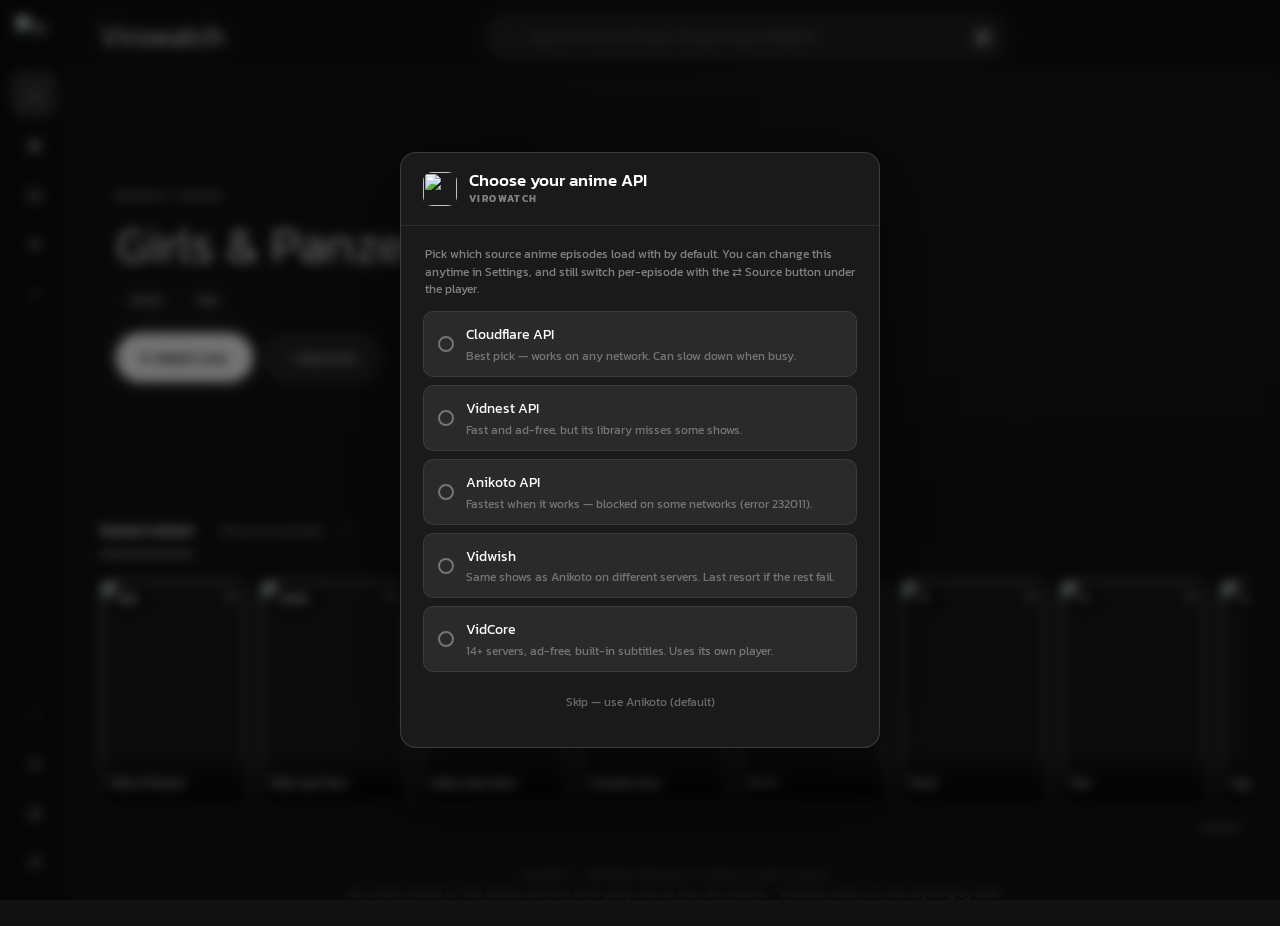
==== commit 2096a2cf: "Add files via upload" ====
--- a/index.html
+++ b/index.html
@@ -570,13 +570,23 @@
                     </div>
                 </section>
 
-                <section class="home-section newest-section">
-                    <div class="section-head">
-                        <h2>Newest added</h2>
-                        <a class="more" id="newestSeeAll">see all →</a>
-                    </div>
-                    <div id="newestAddedList" class="poster-grid"></div>
-                </section>
+                <div class="home-toggle" id="homeToggle">
+                    <button type="button" class="home-tab active" data-tab="newest">Newest added</button>
+                    <button type="button" class="home-tab" data-tab="recommended">Recommended</button>
+                </div>
+                <div class="home-slider" id="homeSlider">
+                    <section class="home-section newest-section" data-panel="newest">
+                        <div id="newestAddedList" class="poster-grid"></div>
+                    </section>
+                    <section class="home-section recommended-section" data-panel="recommended">
+                        <div id="recommendedList" class="poster-grid">
+                            <p style="grid-column:1/-1;text-align:center;padding:40px 0;opacity:.45;">Recommendation engine coming next — your watchlist + history will power it.</p>
+                        </div>
+                    </section>
+                </div>
+                <div style="display:flex;justify-content:flex-end;padding:8px 32px 0;">
+                    <a class="more" id="newestSeeAll" style="font-size:12px;color:var(--vw-muted);cursor:pointer;">see all →</a>
+                </div>
 
                 <!-- Airing soon strip (filled by airing.js from AniList) -->
                 <section
@@ -639,7 +649,7 @@
                         <div id="videoSpinner" class="spinner"></div>
                         <iframe
                             id="videoPlayer"
-                            src=""
+                            src="about:blank"
                             allowfullscreen
                             allow="autoplay; fullscreen; encrypted-media; picture-in-picture"
                             class="fade-out"
@@ -674,6 +684,7 @@
         <script src="shows.js"></script>
         <script src="anime.js"></script>
         <script src="lunora-loader.js"></script>
+        <script src="recommendations.js?v=1"></script>
         <script src="content.js?v=18"></script>
         <script src="custom-player-ui.js?v=7"></script>
         <script src="anikoto-loader.js?v=9"></script>
--- a/virostyle.css
+++ b/virostyle.css
@@ -247,15 +247,17 @@
 }
 
 /* === Player Controls Bar === */
-.player-controls {
-    flex-shrink: 0;
-    display: flex;
-    align-items: center;
-    gap: 8px;
-    padding: 10px 14px;
-    background: rgba(0, 0, 0, 0.2);
-    border-top: 1px solid rgba(255, 255, 255, 0.08);
-    flex-wrap: wrap;
+.player-controls {
+    flex-shrink: 0;
+    display: flex;
+    align-items: center;
+    gap: 8px;
+    padding: 10px 14px;
+    background: rgba(0, 0, 0, 0.2);
+    border-top: 1px solid rgba(255, 255, 255, 0.08);
+    flex-wrap: wrap;
+    position: relative;
+    z-index: 11;
 }
 
 .button {
--- a/virohome.css
+++ b/virohome.css
@@ -872,6 +872,17 @@
 }
 
 /* ── Home sections ───────────────────────────────────── */
+.home-toggle{display:flex;gap:28px;padding:0 32px;margin:14px 0 0;border-bottom:1px solid rgba(255,255,255,.08);align-items:center;}
+.home-tab{position:relative;padding:10px 0 12px;background:none;border:none;border-bottom:2px solid transparent;color:rgba(255,255,255,.38);font-family:"Kanit",sans-serif;font-size:.92rem;font-weight:500;cursor:pointer;transition:color .2s,border-color .2s;white-space:nowrap;display:flex;align-items:center;gap:4px;}
+.home-tab.active{color:#fff;border-bottom-color:#fff;}
+.home-tab.active #recRefreshToggle{color:#fff !important;opacity:1 !important;border-color:rgba(255,255,255,.22) !important;background:rgba(255,255,255,.10) !important;}
+.home-tab:not(.active):hover{color:rgba(255,255,255,.65);}
+.home-slider{position:relative;overflow:hidden;min-height:0;}
+.home-slider .home-section{transition:transform .45s cubic-bezier(.2,.8,.2,1), opacity .35s ease;}
+.home-slider[data-active="newest"] [data-panel="newest"]{transform:translateX(0);opacity:1;}
+.home-slider[data-active="newest"] [data-panel="recommended"]{position:absolute;inset:0;transform:translateX(100%);opacity:0;pointer-events:none;}
+.home-slider[data-active="recommended"] [data-panel="recommended"]{transform:translateX(0);opacity:1;}
+.home-slider[data-active="recommended"] [data-panel="newest"]{position:absolute;inset:0;transform:translateX(-30%);opacity:0;pointer-events:none;}
 .home-section {
     padding: 24px 32px 0;
 }
@@ -908,10 +919,12 @@
     gap: 12px;
     padding-bottom: 8px;
     scroll-snap-type: x proximity;
+    scroll-behavior: smooth;
     -webkit-overflow-scrolling: touch;
     scrollbar-width: thin;
     scrollbar-color: var(--vw-border-strong) transparent;
 }
+.poster-grid.smooth-scroll{ scroll-behavior: smooth; }
 .poster-grid::-webkit-scrollbar {
     height: 5px;
 }
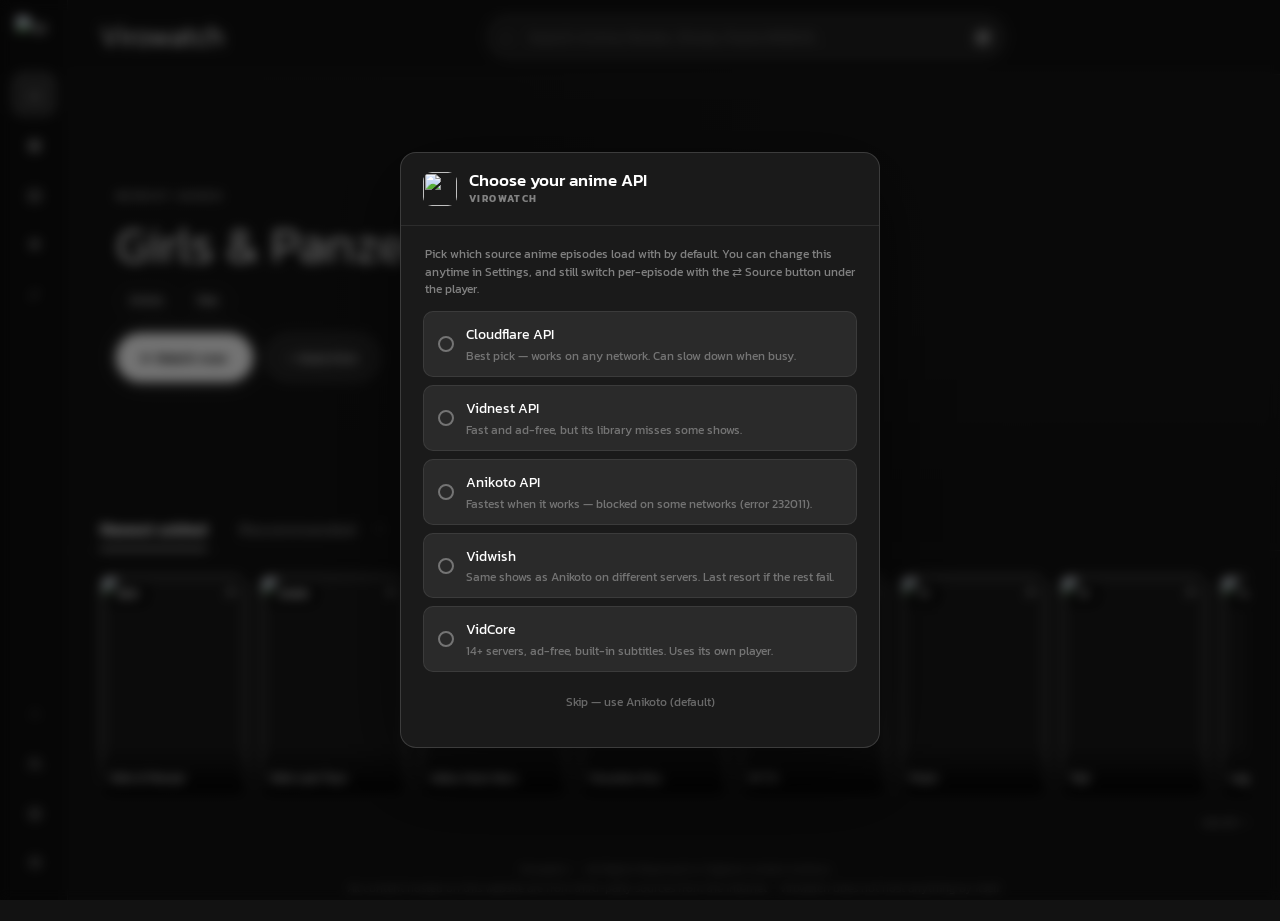
==== commit eda9e933: "Add files via upload" ====
--- a/index.html
+++ b/index.html
@@ -687,7 +687,7 @@
         <script src="recommendations.js?v=1"></script>
         <script src="content.js?v=18"></script>
         <script src="custom-player-ui.js?v=7"></script>
-        <script src="anikoto-loader.js?v=9"></script>
+        <script src="anikoto-loader.js?v=10"></script>
         <script src="vidnest-loader.js?v=15"></script>
         <script src="megaplay-backup.js?v=25"></script>
         <script src="popout-player.js?v=1"></script>
@@ -701,7 +701,7 @@
         <script src="anilist.js?v=4"></script>
         <script src="virohome.js?v=7"></script>
         <script src="hover-info.js?v=2"></script>
-        <script src="airing.js?v=3"></script>
+        <script src="airing.js?v=4"></script>
         <script src="randomizer.js?v=4"></script>
         <script src="history.js?v=1"></script>
         <script src="watchparty.js?v=4"></script>
--- a/virohome.css
+++ b/virohome.css
@@ -872,8 +872,8 @@
 }
 
 /* ── Home sections ───────────────────────────────────── */
-.home-toggle{display:flex;gap:28px;padding:0 32px;margin:14px 0 0;border-bottom:1px solid rgba(255,255,255,.08);align-items:center;}
-.home-tab{position:relative;padding:10px 0 12px;background:none;border:none;border-bottom:2px solid transparent;color:rgba(255,255,255,.38);font-family:"Kanit",sans-serif;font-size:.92rem;font-weight:500;cursor:pointer;transition:color .2s,border-color .2s;white-space:nowrap;display:flex;align-items:center;gap:4px;}
+.home-toggle{display:flex;gap:32px;padding:0 32px;margin:14px 0 0;border-bottom:1px solid rgba(255,255,255,.08);align-items:center;}
+.home-tab{position:relative;padding:8px 0 6px;background:none;border:none;border-bottom:2px solid transparent;color:rgba(255,255,255,.38);font-family:"Kanit",sans-serif;font-size:1.04rem;font-weight:600;cursor:pointer;transition:color .2s,border-color .2s;white-space:nowrap;display:flex;align-items:center;gap:6px;}
 .home-tab.active{color:#fff;border-bottom-color:#fff;}
 .home-tab.active #recRefreshToggle{color:#fff !important;opacity:1 !important;border-color:rgba(255,255,255,.22) !important;background:rgba(255,255,255,.10) !important;}
 .home-tab:not(.active):hover{color:rgba(255,255,255,.65);}
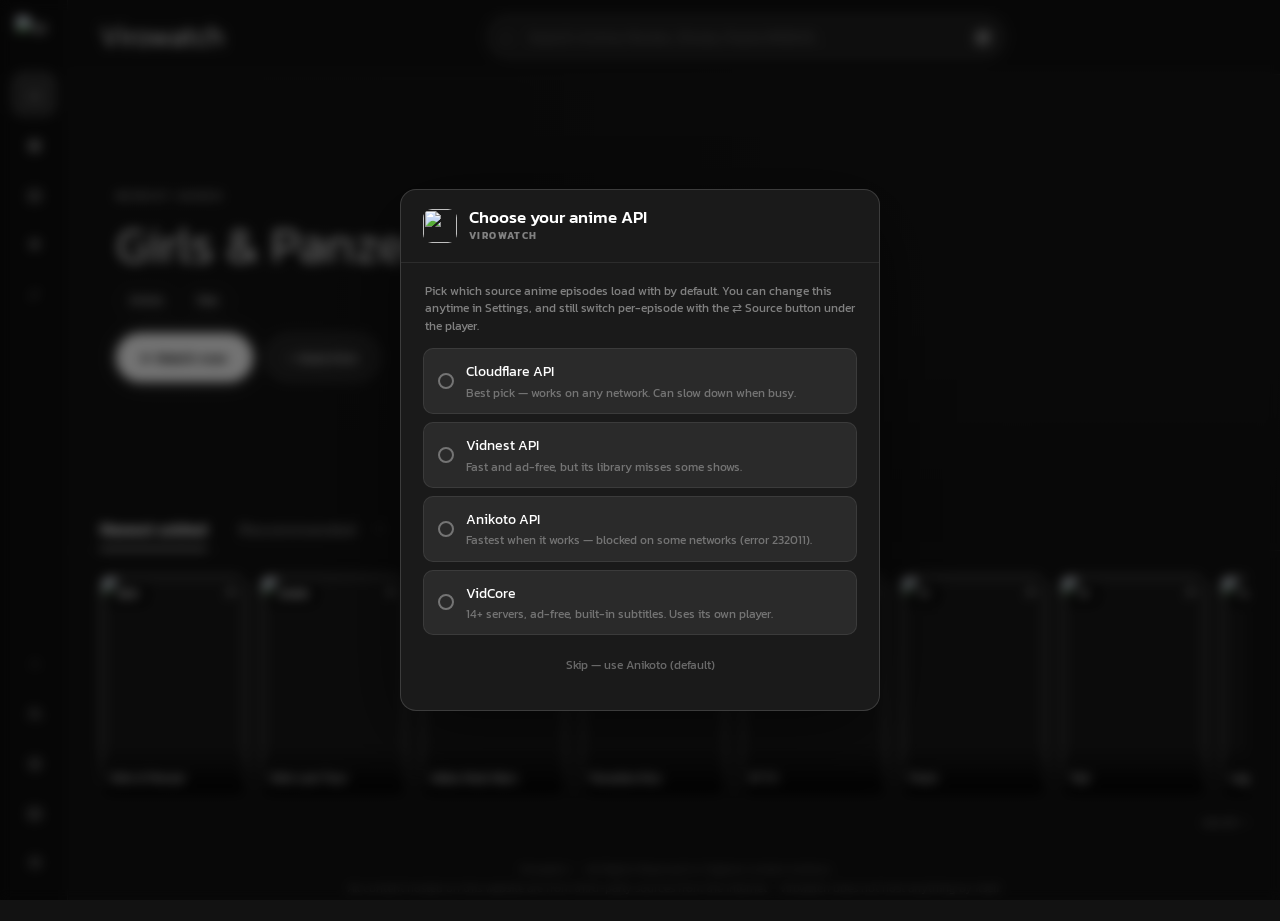
==== commit 8aba0d63: "Add files via upload" ====
--- a/index.html
+++ b/index.html
@@ -221,23 +221,6 @@
                                     >
                                 </span>
                             </button>
-                            <button
-                                type="button"
-                                class="vws-api-opt"
-                                data-api="vidwish"
-                            >
-                                <span class="vws-api-radio"></span>
-                                <span class="vws-api-text">
-                                    <span class="vws-api-name"
-                                        >Vidwish</span
-                                    >
-                                    <span class="vws-api-desc"
-                                        >Same shows as Anikoto on different
-                                        servers. Last resort if the rest
-                                        fail.</span
-                                    >
-                                </span>
-                            </button>
                         </div>
                     </div>
                     <div class="vws-section">
@@ -509,6 +492,15 @@
             </button>
             <button
                 class="rail-item"
+                id="railKqBtn"
+                type="button"
+                title="KazoQueue sync"
+            >
+                <span class="icon" id="railKqIcon">▤</span
+                ><span class="rail-label" id="railKqLabel">KazoQueue</span>
+            </button>
+            <button
+                class="rail-item"
                 id="railSettingsBtn"
                 type="button"
                 title="Settings &amp; themes"
@@ -699,6 +691,7 @@
         <script src="rumble-source.js?v=2"></script>
         <script src="watchlist.js?v=4"></script>
         <script src="anilist.js?v=4"></script>
+        <script src="kazoqueue-sync.js?v=1"></script>
         <script src="virohome.js?v=7"></script>
         <script src="hover-info.js?v=2"></script>
         <script src="airing.js?v=4"></script>
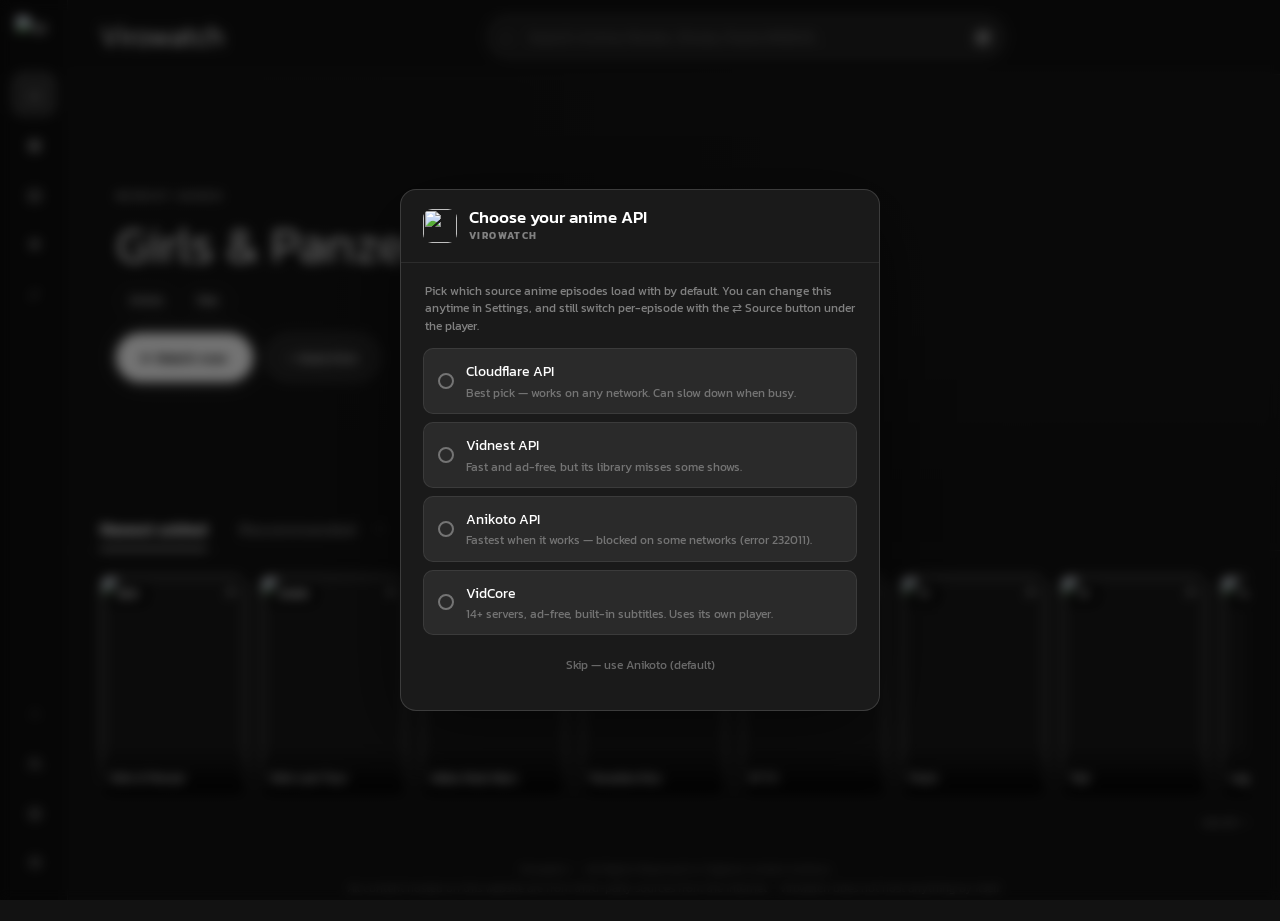
==== commit 4d91ed76: "Add files via upload" ====
--- a/index.html
+++ b/index.html
@@ -492,15 +492,6 @@
             </button>
             <button
                 class="rail-item"
-                id="railKqBtn"
-                type="button"
-                title="KazoQueue sync"
-            >
-                <span class="icon" id="railKqIcon">▤</span
-                ><span class="rail-label" id="railKqLabel">KazoQueue</span>
-            </button>
-            <button
-                class="rail-item"
                 id="railSettingsBtn"
                 type="button"
                 title="Settings &amp; themes"
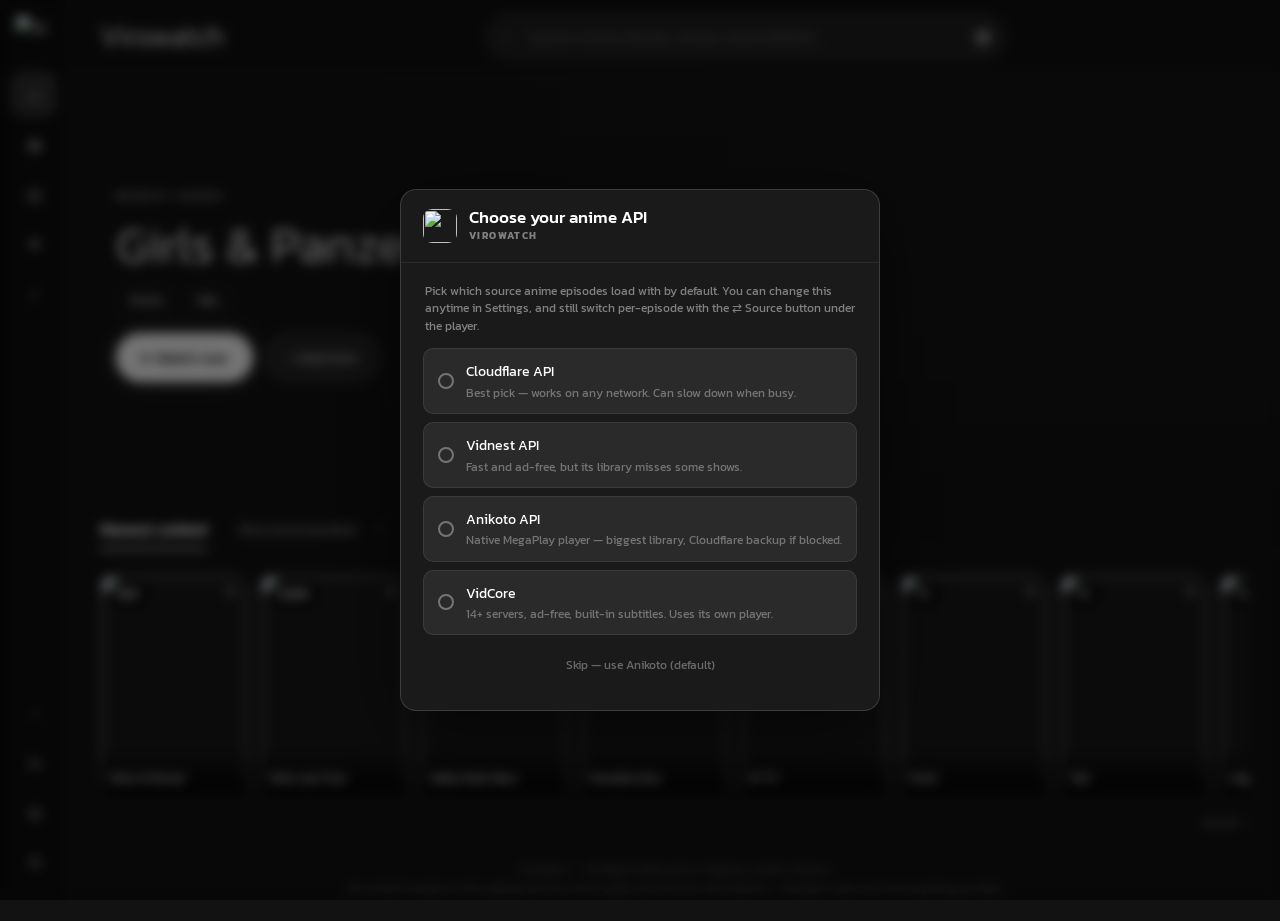
==== commit 5eed6f7a: "Add files via upload" ====
--- a/index.html
+++ b/index.html
@@ -216,8 +216,9 @@
                                         >Anikoto API</span
                                     >
                                     <span class="vws-api-desc"
-                                        >Fastest when it works — blocked on
-                                        some networks (error 232011).</span
+                                        >Native MegaPlay player — biggest
+                                        library, Cloudflare backup if
+                                        blocked.</span
                                     >
                                 </span>
                             </button>
@@ -485,10 +486,10 @@
                 class="rail-item"
                 id="railAniListBtn"
                 type="button"
-                title="AniList account"
+                title="Account"
             >
                 <span class="icon" id="railAniListIcon">◍</span
-                ><span class="rail-label" id="railAniListLabel">AniList</span>
+                ><span class="rail-label" id="railAniListLabel">Account</span>
             </button>
             <button
                 class="rail-item"
